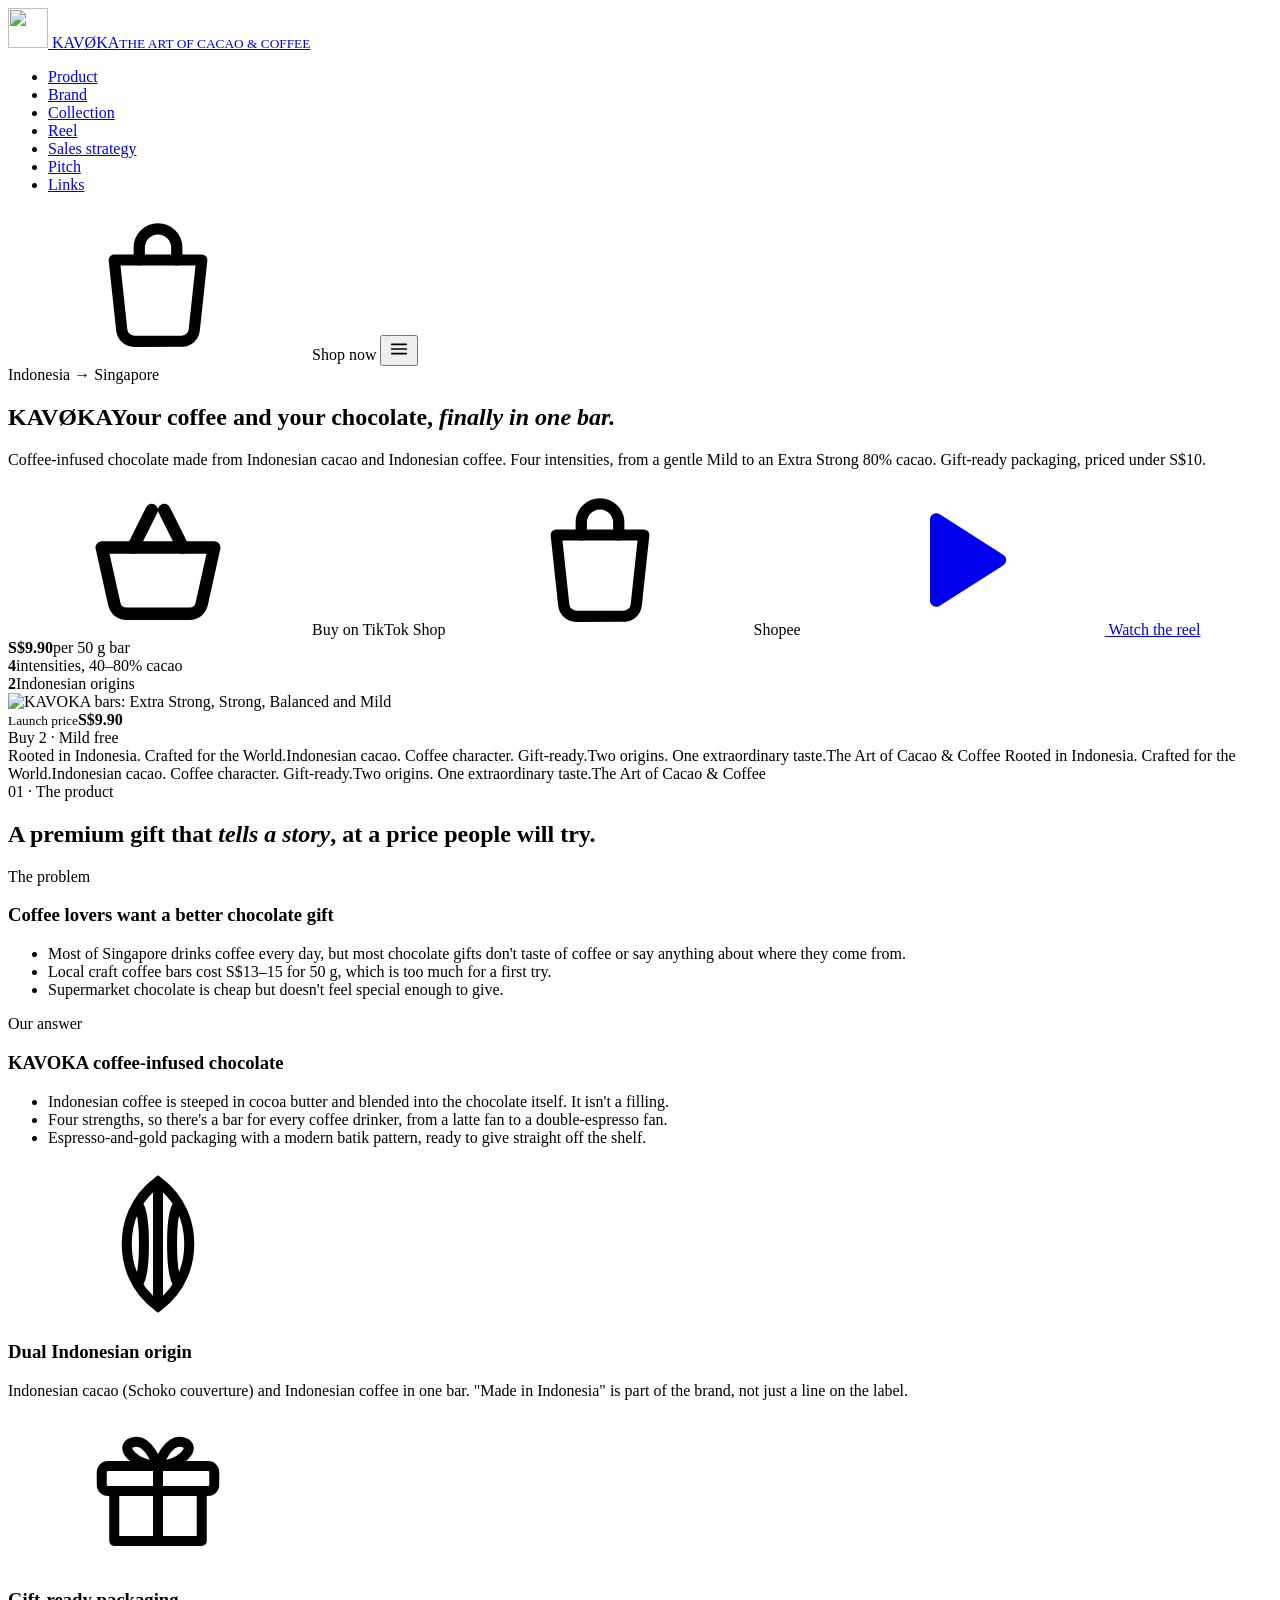
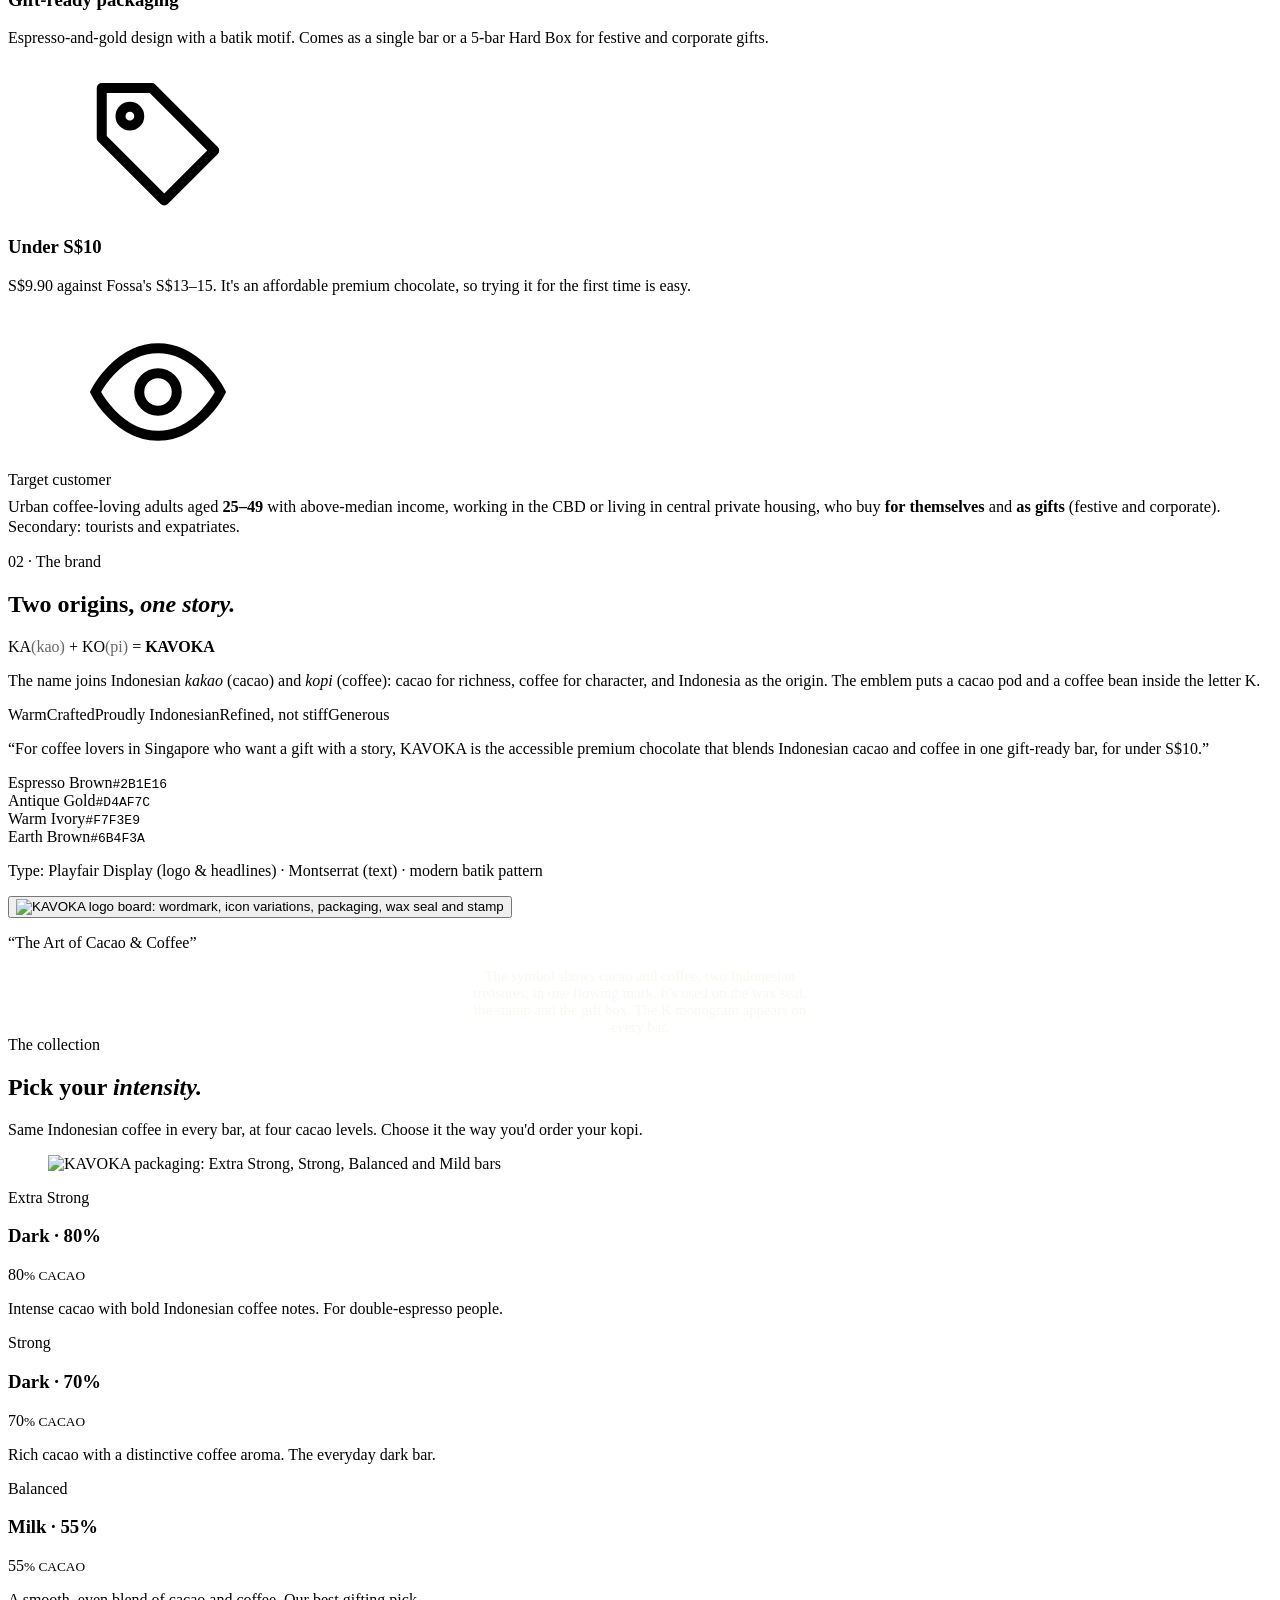
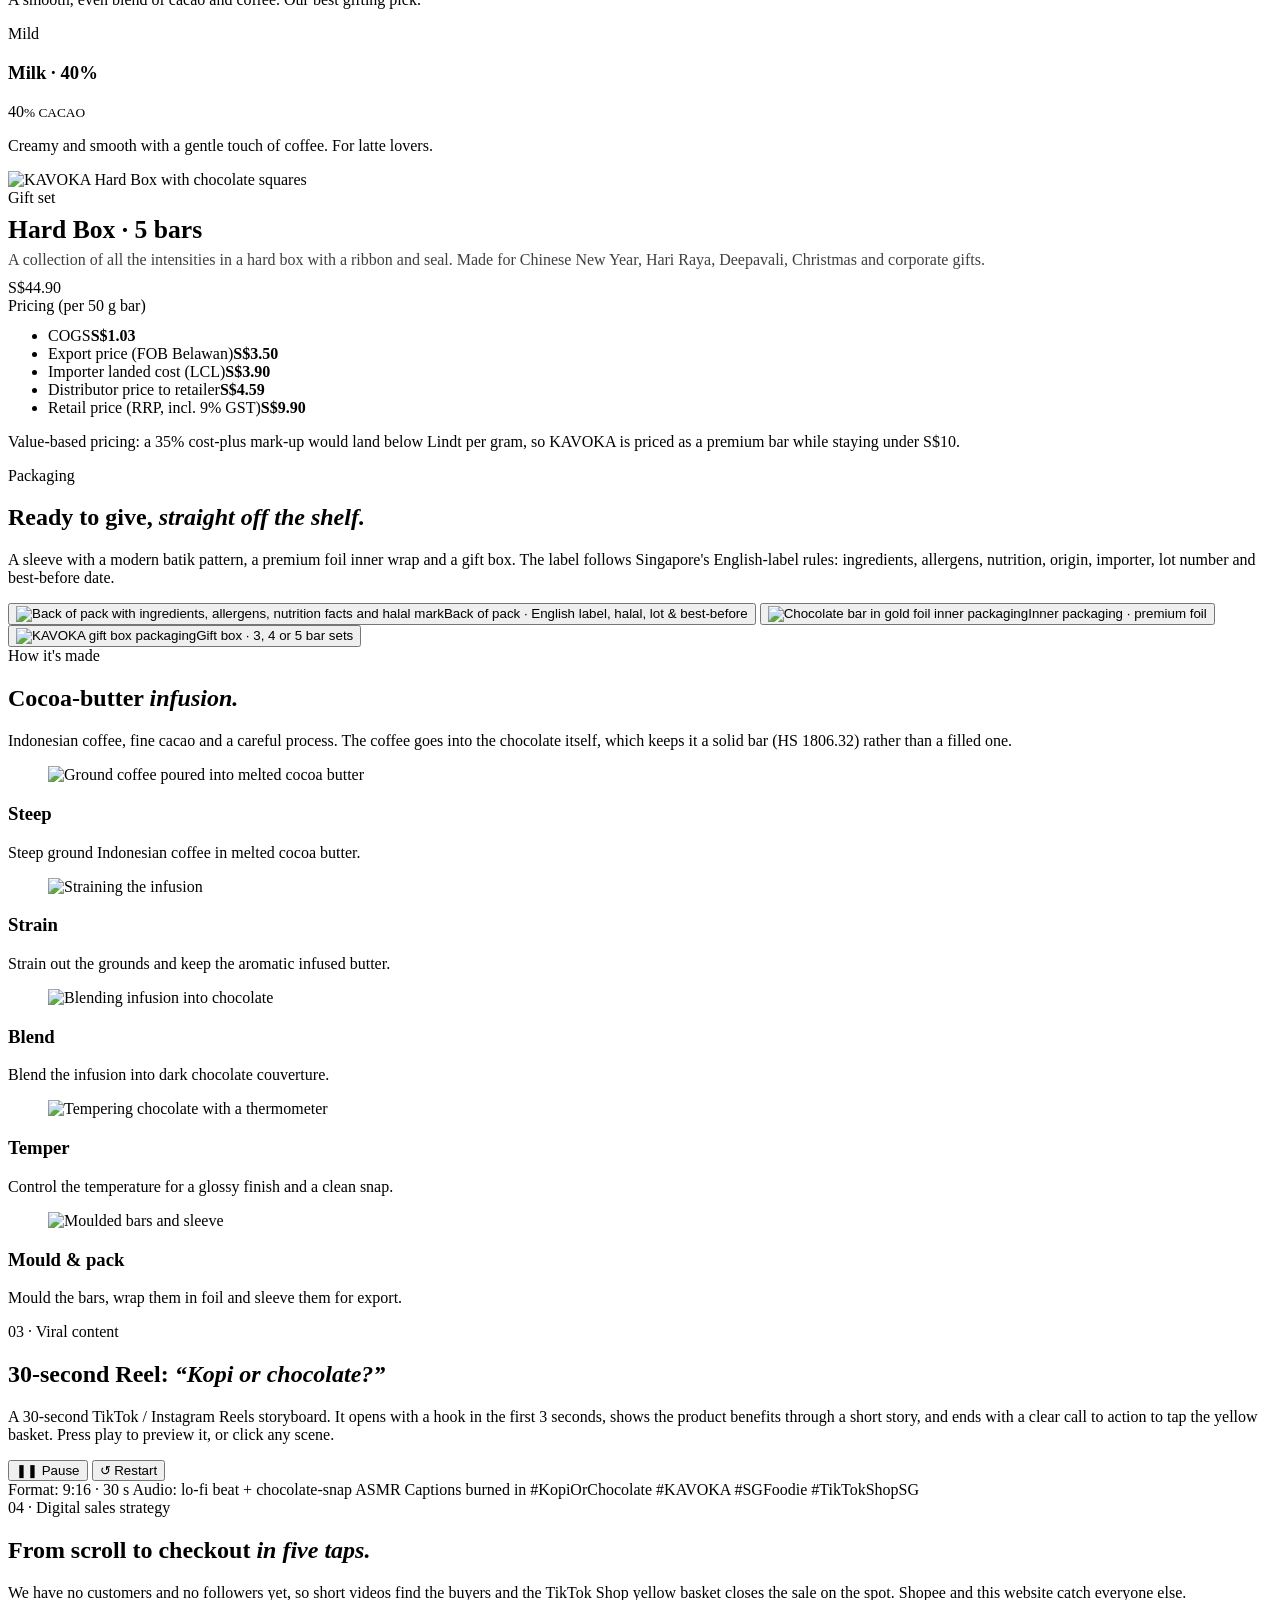
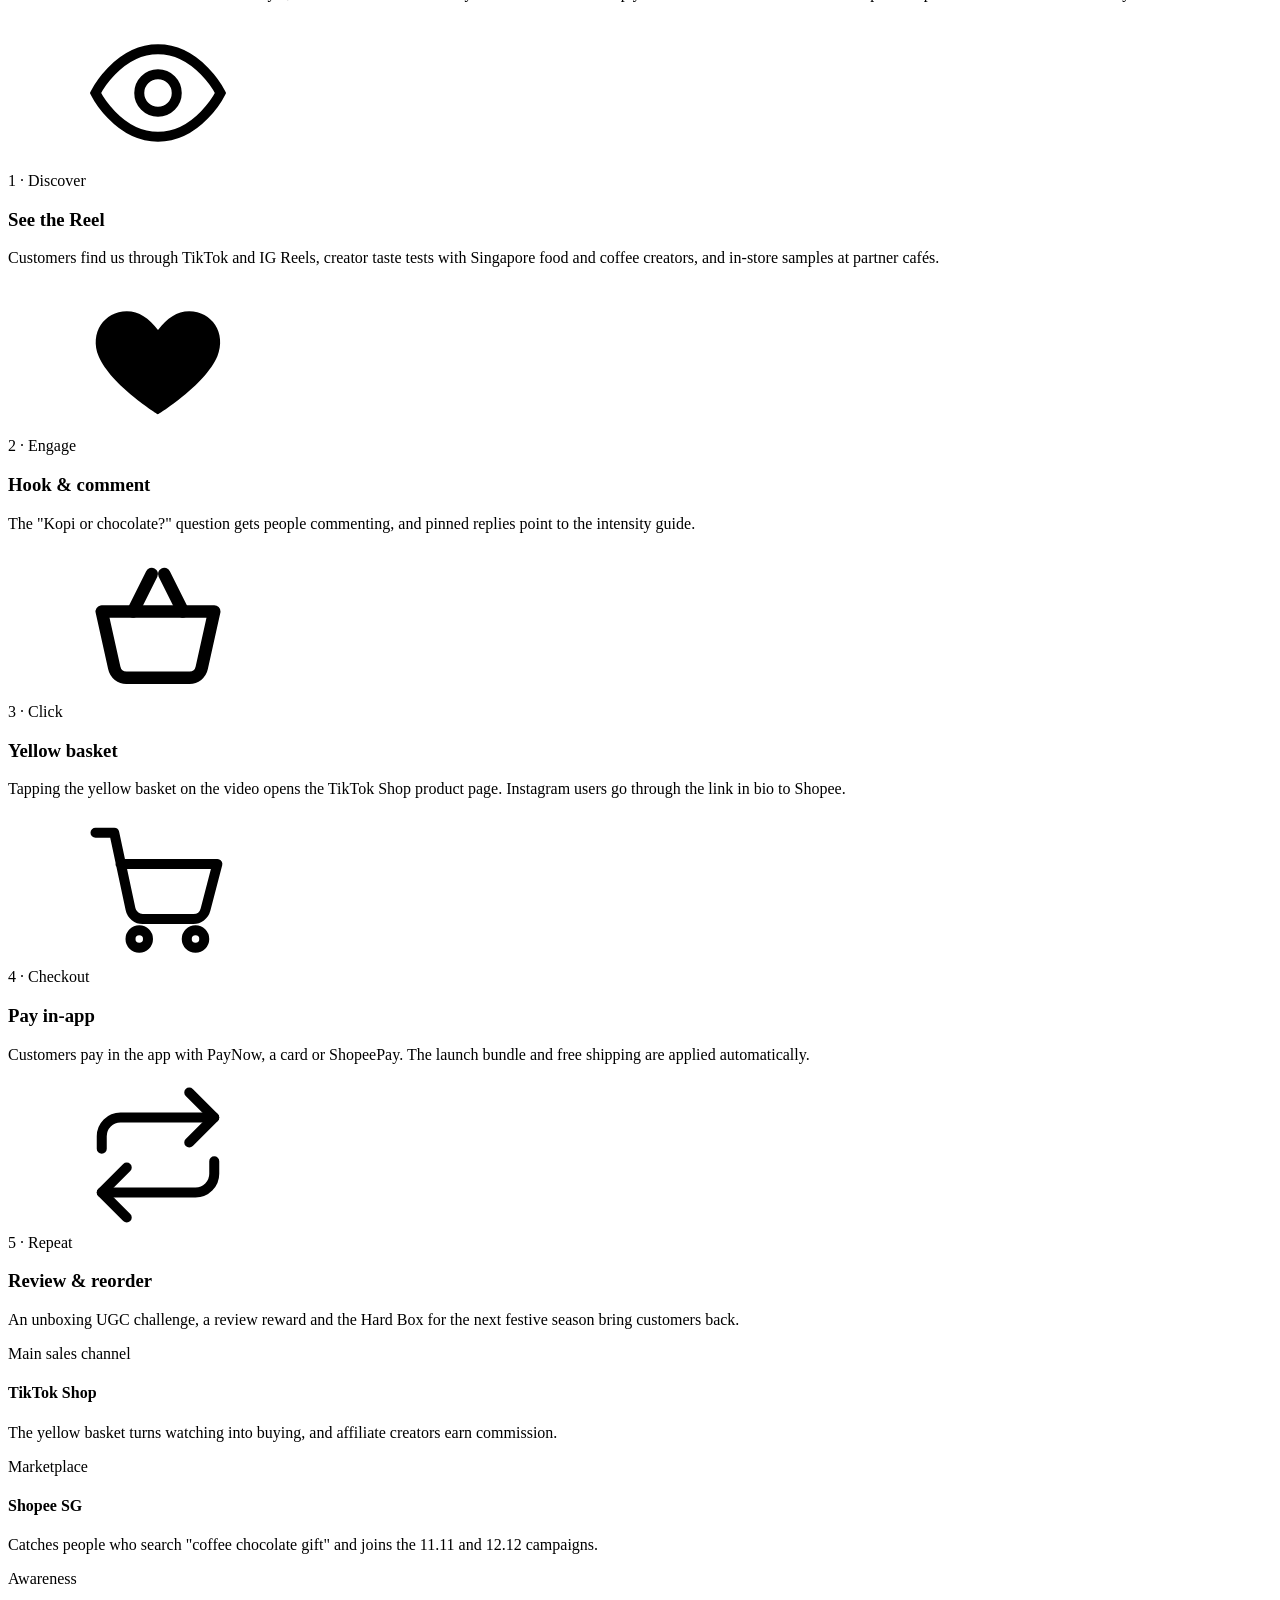
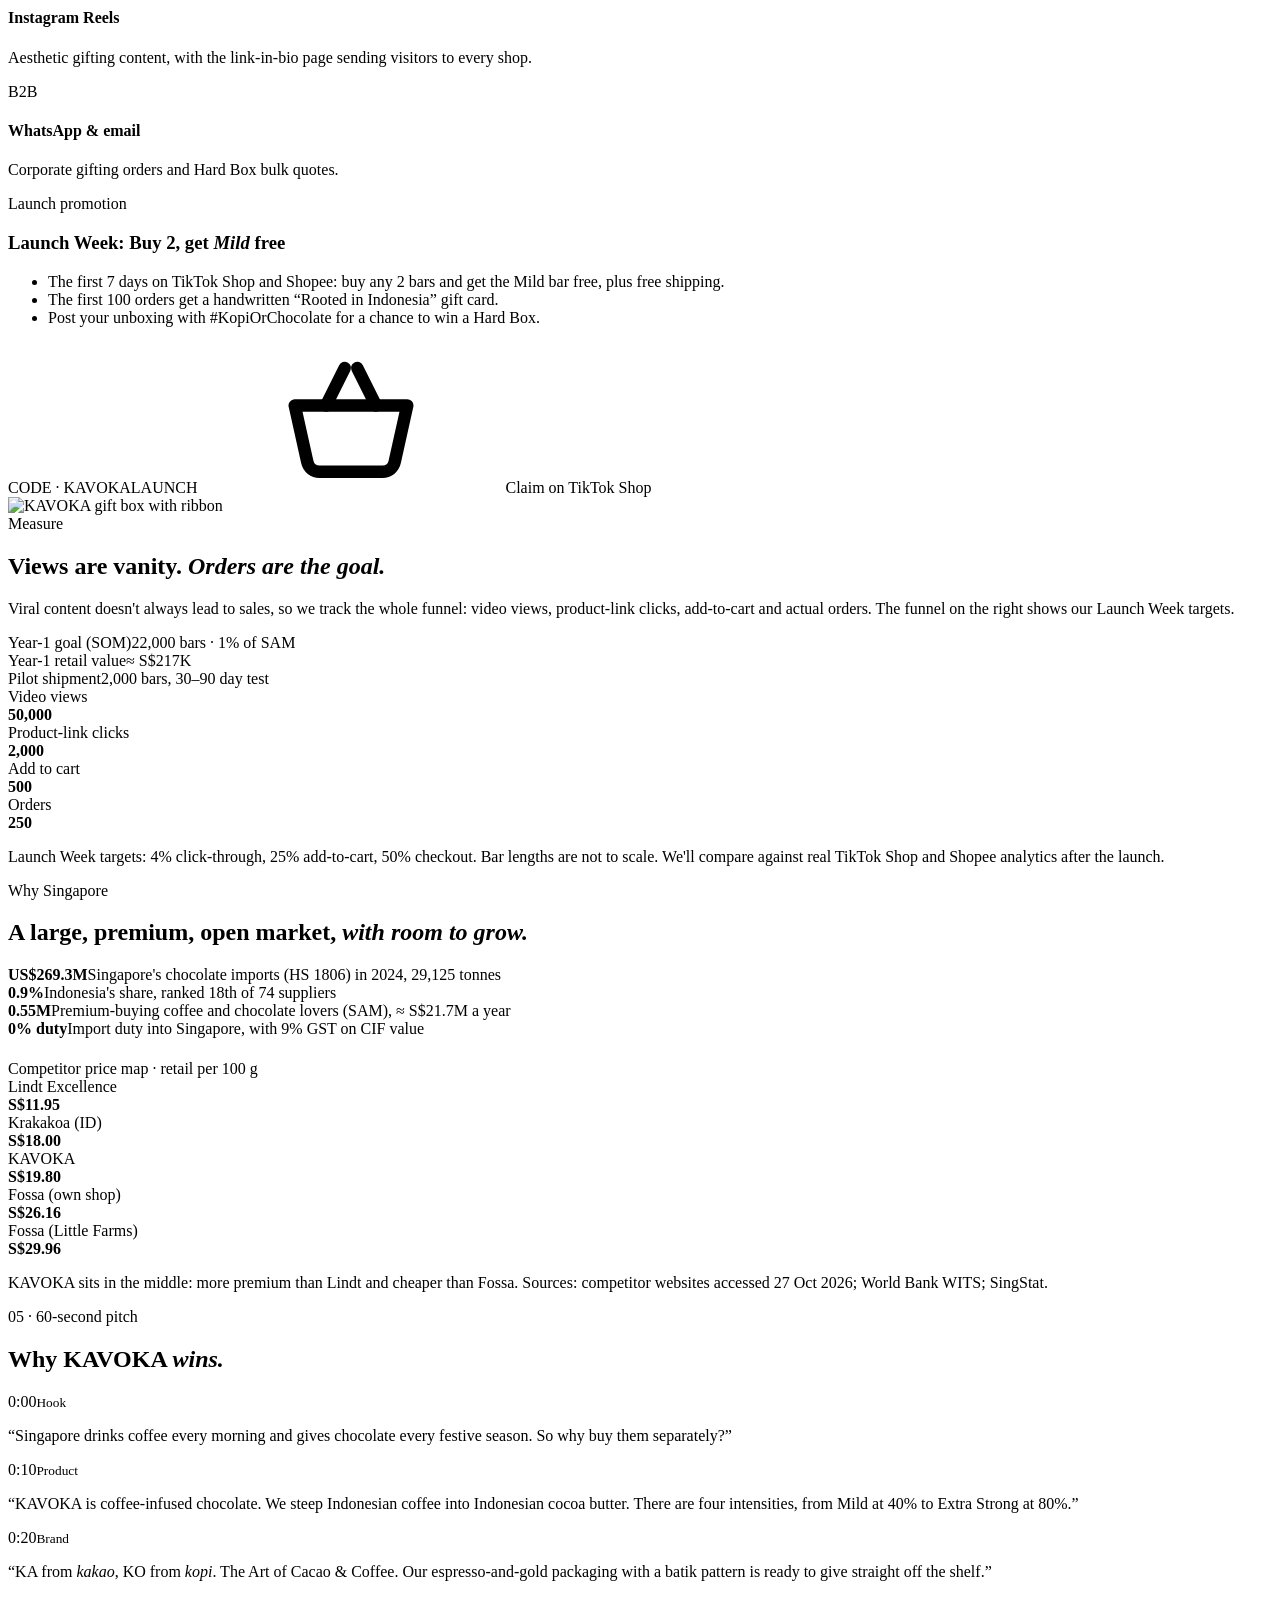
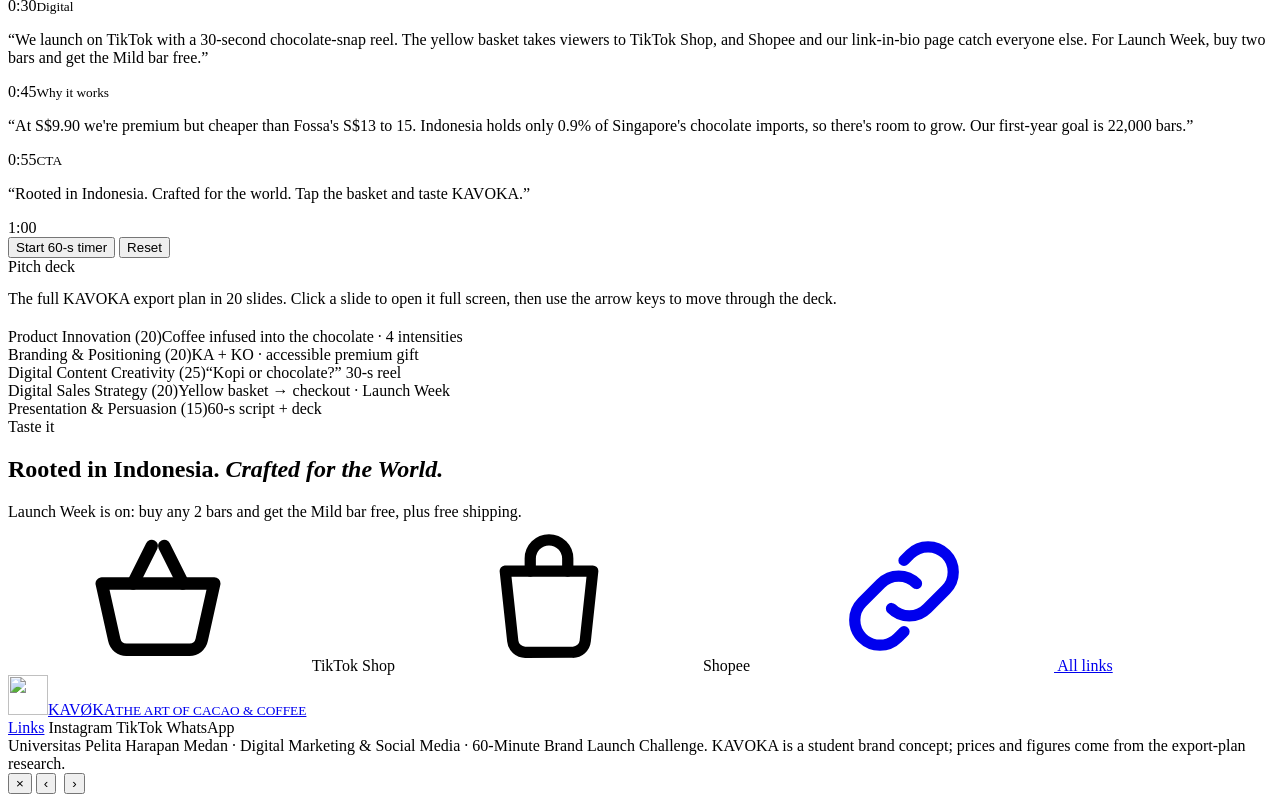
==== public/index.html @ 2d8e77c6 "Add KAVOKA brand website and /links link-in-bio page Static site for the UPH 60-Minute Brand Launch " ====
<!doctype html>
<html lang="en">
<head>
  <meta charset="utf-8" />
  <meta name="viewport" content="width=device-width, initial-scale=1" />
  <title>KAVOKA — The Art of Cacao &amp; Coffee</title>
  <meta name="description" content="KAVOKA is coffee-infused chocolate made from Indonesian cacao and Indonesian coffee. Four intensities, gift-ready, S$9.90 per 50 g bar." />
  <meta name="theme-color" content="#2b1e16" />
  <meta property="og:title" content="KAVOKA — The Art of Cacao & Coffee" />
  <meta property="og:description" content="Indonesian cacao. Coffee character. Gift-ready. Coffee-infused chocolate for Singapore." />
  <meta property="og:image" content="/og.jpg" />
  <meta property="og:type" content="website" />
  <meta name="twitter:card" content="summary_large_image" />
  <link rel="icon" href="/favicon.png" />
  <link rel="apple-touch-icon" href="/apple-touch-icon.png" />
  <link rel="preconnect" href="https://fonts.googleapis.com" />
  <link rel="preconnect" href="https://fonts.gstatic.com" crossorigin />
  <link href="https://fonts.googleapis.com/css2?family=Montserrat:wght@400;500;600;700;800&family=Playfair+Display:ital,wght@0,500;0,600;0,700;1,500;1,600&display=swap" rel="stylesheet" />
  <link rel="stylesheet" href="/assets/style.css" />
  <link rel="preload" as="image" href="/img/bars-lineup.webp" />
</head>
<body>
  <!-- SVG icon sprite -->
  <svg width="0" height="0" style="position:absolute" aria-hidden="true">
    <symbol id="i-bag" viewBox="0 0 24 24" fill="none" stroke="currentColor" stroke-width="1.8" stroke-linecap="round" stroke-linejoin="round"><path d="M5 8h14l-1.2 11.2a2 2 0 0 1-2 1.8H8.2a2 2 0 0 1-2-1.8z"/><path d="M9 8V6a3 3 0 0 1 6 0v2"/></symbol>
    <symbol id="i-basket" viewBox="0 0 24 24" fill="none" stroke="currentColor" stroke-width="2" stroke-linecap="round" stroke-linejoin="round"><path d="M3 10h18l-2 9a2 2 0 0 1-2 1.6H7A2 2 0 0 1 5 19z"/><path d="m8 10 3-6M16 10l-3-6"/></symbol>
    <symbol id="i-play" viewBox="0 0 24 24" fill="currentColor"><path d="M8 5.5v13a1 1 0 0 0 1.5.86l10.2-6.5a1 1 0 0 0 0-1.72L9.5 4.64A1 1 0 0 0 8 5.5z"/></symbol>
    <symbol id="i-pod" viewBox="0 0 24 24" fill="none" stroke="currentColor" stroke-width="1.6" stroke-linecap="round"><path d="M12 2c4 3 5 7 5 10s-1 7-5 10c-4-3-5-7-5-10s1-7 5-10z"/><path d="M12 3v18M9 6c1 2 1 10 0 12M15 6c-1 2-1 10 0 12"/></symbol>
    <symbol id="i-bean" viewBox="0 0 24 24" fill="none" stroke="currentColor" stroke-width="1.6" stroke-linecap="round"><ellipse cx="12" cy="12" rx="6.5" ry="9" transform="rotate(30 12 12)"/><path d="M8 5c4 3 4 11 8 14"/></symbol>
    <symbol id="i-gift" viewBox="0 0 24 24" fill="none" stroke="currentColor" stroke-width="1.6" stroke-linecap="round" stroke-linejoin="round"><rect x="3" y="8" width="18" height="4" rx="1"/><path d="M5 12v8h14v-8M12 8v12M12 8S10.5 3.5 8 4.2 8.5 8 12 8zm0 0s1.5-4.5 4-3.8S15.5 8 12 8z"/></symbol>
    <symbol id="i-tag" viewBox="0 0 24 24" fill="none" stroke="currentColor" stroke-width="1.6" stroke-linecap="round" stroke-linejoin="round"><path d="M3 12V4h8l10 10-8 8z"/><circle cx="7.5" cy="8.5" r="1.5"/></symbol>
    <symbol id="i-leaf" viewBox="0 0 24 24" fill="none" stroke="currentColor" stroke-width="1.6" stroke-linecap="round"><path d="M4 20c0-9 6-15 16-16-1 10-7 16-16 16z"/><path d="M4 20 14 10"/></symbol>
    <symbol id="i-eye" viewBox="0 0 24 24" fill="none" stroke="currentColor" stroke-width="1.6"><path d="M2 12s3.5-7 10-7 10 7 10 7-3.5 7-10 7S2 12 2 12z"/><circle cx="12" cy="12" r="3"/></symbol>
    <symbol id="i-heart" viewBox="0 0 24 24" fill="currentColor"><path d="M12 21s-7.5-4.6-9.5-9.3C1 8 3.4 4.5 7 4.5c2 0 3.5 1.1 5 3 1.5-1.9 3-3 5-3 3.6 0 6 3.5 4.5 7.2C19.5 16.4 12 21 12 21z"/></symbol>
    <symbol id="i-chat" viewBox="0 0 24 24" fill="currentColor"><path d="M4 4h16a2 2 0 0 1 2 2v10a2 2 0 0 1-2 2H9l-5 4v-4a2 2 0 0 1-2-2V6a2 2 0 0 1 2-2z"/></symbol>
    <symbol id="i-share" viewBox="0 0 24 24" fill="currentColor"><path d="M14 4l8 8-8 8v-5c-6 0-9 2-11 6 1-7 4-11 11-12z"/></symbol>
    <symbol id="i-cart" viewBox="0 0 24 24" fill="none" stroke="currentColor" stroke-width="1.6" stroke-linecap="round" stroke-linejoin="round"><circle cx="9" cy="20" r="1.4"/><circle cx="18" cy="20" r="1.4"/><path d="M2 3h3l2.6 12.2a2 2 0 0 0 2 1.6h8a2 2 0 0 0 2-1.5L21.5 8H6"/></symbol>
    <symbol id="i-repeat" viewBox="0 0 24 24" fill="none" stroke="currentColor" stroke-width="1.6" stroke-linecap="round" stroke-linejoin="round"><path d="M17 2l4 4-4 4"/><path d="M3 11V9a3 3 0 0 1 3-3h15M7 22l-4-4 4-4"/><path d="M21 13v2a3 3 0 0 1-3 3H3"/></symbol>
    <symbol id="i-link" viewBox="0 0 24 24" fill="none" stroke="currentColor" stroke-width="1.8" stroke-linecap="round"><path d="M10 14a4 4 0 0 0 5.7 0l3-3A4 4 0 0 0 13 5.3l-1 1"/><path d="M14 10a4 4 0 0 0-5.7 0l-3 3A4 4 0 0 0 11 18.7l1-1"/></symbol>
    <symbol id="i-menu" viewBox="0 0 24 24" fill="none" stroke="currentColor" stroke-width="1.8" stroke-linecap="round"><path d="M4 7h16M4 12h16M4 17h16"/></symbol>
  </svg>

  <header class="nav" id="nav">
    <div class="wrap">
      <a href="#top" class="brand" aria-label="KAVOKA home">
        <img src="/img/emblem.webp" alt="" width="40" height="40" />
        <span><span class="wordmark">KAVØKA</span><small>THE ART OF CACAO &amp; COFFEE</small></span>
      </a>
      <ul class="nav-links" id="navLinks">
        <li><a href="#product">Product</a></li>
        <li><a href="#brand">Brand</a></li>
        <li><a href="#collection">Collection</a></li>
        <li><a href="#reel">Reel</a></li>
        <li><a href="#strategy">Sales strategy</a></li>
        <li><a href="#pitch">Pitch</a></li>
        <li><a href="/links">Links</a></li>
      </ul>
      <a class="btn btn-gold" data-link="tiktokShop" target="_blank" rel="noopener" data-track="nav_shop">
        <svg><use href="#i-bag"/></svg> Shop now
      </a>
      <button class="menu-btn" id="menuBtn" aria-label="Open menu" aria-expanded="false"><svg width="22" height="22"><use href="#i-menu"/></svg></button>
    </div>
  </header>

  <main id="top">
    <!-- HERO -->
    <section class="hero">
      <div class="wrap hero-grid">
        <div>
          <span class="eyebrow">Indonesia → Singapore</span>
          <h1><span class="k">KAVØKA</span>Your coffee and your chocolate, <em>finally in one bar.</em></h1>
          <p class="lead">Coffee-infused chocolate made from Indonesian cacao and Indonesian coffee. Four intensities, from a gentle Mild to an Extra Strong 80% cacao. Gift-ready packaging, priced under S$10.</p>
          <div class="hero-cta">
            <a class="btn btn-gold" data-link="tiktokShop" target="_blank" rel="noopener" data-track="hero_tiktokshop"><svg><use href="#i-basket"/></svg> Buy on TikTok Shop</a>
            <a class="btn btn-ghost" data-link="shopee" target="_blank" rel="noopener" data-track="hero_shopee"><svg><use href="#i-bag"/></svg> Shopee</a>
            <a class="btn btn-ghost" href="#reel" data-track="hero_reel"><svg><use href="#i-play"/></svg> Watch the reel</a>
          </div>
          <div class="hero-meta">
            <div><strong>S$9.90</strong><span>per 50 g bar</span></div>
            <div><strong>4</strong><span>intensities, 40–80% cacao</span></div>
            <div><strong>2</strong><span>Indonesian origins</span></div>
          </div>
        </div>
        <div class="hero-visual">
          <img src="/img/bars-lineup.webp" alt="KAVOKA bars: Extra Strong, Strong, Balanced and Mild" width="1600" height="1298" fetchpriority="high" />
          <div class="price-tag"><small>Launch price</small><strong>S$9.90</strong></div>
          <div class="promo-ribbon">Buy 2 · Mild free</div>
        </div>
      </div>
    </section>

    <div class="marquee" aria-hidden="true">
      <div class="marquee-track">
        <span>Rooted in Indonesia. Crafted for the World.</span><span>Indonesian cacao. Coffee character. Gift-ready.</span><span>Two origins. One extraordinary taste.</span><span>The Art of Cacao &amp; Coffee</span>
        <span>Rooted in Indonesia. Crafted for the World.</span><span>Indonesian cacao. Coffee character. Gift-ready.</span><span>Two origins. One extraordinary taste.</span><span>The Art of Cacao &amp; Coffee</span>
      </div>
    </div>

    <!-- ROUND 1: PRODUCT -->
    <section class="section light" id="product">
      <div class="wrap">
        <div class="section-head reveal">
          <span class="eyebrow">01 · The product</span>
          <h2>A premium gift that <em>tells a story</em>, at a price people will try.</h2>
        </div>
        <div class="ps reveal">
          <div class="problem">
            <span class="eyebrow">The problem</span>
            <h3>Coffee lovers want a better chocolate gift</h3>
            <ul>
              <li>Most of Singapore drinks coffee every day, but most chocolate gifts don't taste of coffee or say anything about where they come from.</li>
              <li>Local craft coffee bars cost S$13–15 for 50 g, which is too much for a first try.</li>
              <li>Supermarket chocolate is cheap but doesn't feel special enough to give.</li>
            </ul>
          </div>
          <div class="solution">
            <span class="eyebrow">Our answer</span>
            <h3>KAVOKA coffee-infused chocolate</h3>
            <ul>
              <li>Indonesian coffee is steeped in cocoa butter and blended into the chocolate itself. It isn't a filling.</li>
              <li>Four strengths, so there's a bar for every coffee drinker, from a latte fan to a double-espresso fan.</li>
              <li>Espresso-and-gold packaging with a modern batik pattern, ready to give straight off the shelf.</li>
            </ul>
          </div>
        </div>

        <div class="grid-3" style="margin-top:22px">
          <div class="card reveal"><div class="icon-badge"><svg><use href="#i-pod"/></svg></div><h3>Dual Indonesian origin</h3><p>Indonesian cacao (Schoko couverture) and Indonesian coffee in one bar. "Made in Indonesia" is part of the brand, not just a line on the label.</p></div>
          <div class="card reveal"><div class="icon-badge"><svg><use href="#i-gift"/></svg></div><h3>Gift-ready packaging</h3><p>Espresso-and-gold design with a batik motif. Comes as a single bar or a 5-bar Hard Box for festive and corporate gifts.</p></div>
          <div class="card reveal"><div class="icon-badge"><svg><use href="#i-tag"/></svg></div><h3>Under S$10</h3><p>S$9.90 against Fossa's S$13–15. It's an affordable premium chocolate, so trying it for the first time is easy.</p></div>
        </div>

        <div class="card reveal target-card" style="margin-top:22px">
          <div class="icon-badge" style="margin:0"><svg><use href="#i-eye"/></svg></div>
          <div>
            <span class="eyebrow">Target customer</span>
            <p style="margin-top:8px;font-size:1.02rem;opacity:1">Urban coffee-loving adults aged <b>25–49</b> with above-median income, working in the CBD or living in central private housing, who buy <b>for themselves</b> and <b>as gifts</b> (festive and corporate). Secondary: tourists and expatriates.</p>
          </div>
        </div>
      </div>
    </section>

    <!-- ROUND 2: BRAND -->
    <section class="section mid" id="brand">
      <div class="wrap grid-2">
        <div class="reveal">
          <span class="eyebrow">02 · The brand</span>
          <h2>Two origins, <em>one story.</em></h2>
          <p class="formula">KA<span style="opacity:.6">(kao)</span> + KO<span style="opacity:.6">(pi)</span> = <b>KAVOKA</b></p>
          <p class="lead">The name joins Indonesian <i>kakao</i> (cacao) and <i>kopi</i> (coffee): cacao for richness, coffee for character, and Indonesia as the origin. The emblem puts a cacao pod and a coffee bean inside the letter K.</p>
          <div class="traits">
            <span>Warm</span><span>Crafted</span><span>Proudly Indonesian</span><span>Refined, not stiff</span><span>Generous</span>
          </div>
          <p class="positioning">“For coffee lovers in Singapore who want a gift with a story, KAVOKA is the accessible premium chocolate that blends Indonesian cacao and coffee in one gift-ready bar, for under S$10.”</p>
          <div class="swatches">
            <div class="swatch"><i style="background:#2B1E16"></i>Espresso Brown<code>#2B1E16</code></div>
            <div class="swatch"><i style="background:#D4AF7C"></i>Antique Gold<code>#D4AF7C</code></div>
            <div class="swatch"><i style="background:#F7F3E9"></i>Warm Ivory<code>#F7F3E9</code></div>
            <div class="swatch"><i style="background:#6B4F3A"></i>Earth Brown<code>#6B4F3A</code></div>
          </div>
          <p class="note">Type: Playfair Display (logo &amp; headlines) · Montserrat (text) · modern batik pattern</p>
        </div>
        <div class="brand-visual reveal">
          <button class="zoom" type="button" data-zoom="/img/logo-board.webp" aria-label="Open the KAVOKA logo board">
            <img class="logo-board" src="/img/logo-board.webp" alt="KAVOKA logo board: wordmark, icon variations, packaging, wax seal and stamp" width="1200" height="1096" loading="lazy" />
          </button>
          <p class="tag">“The Art of Cacao &amp; Coffee”</p>
          <p style="text-align:center;color:rgba(247,243,233,.7);margin:0 auto;max-width:46ch;font-size:.92rem">The symbol shows cacao and coffee, two Indonesian treasures, in one flowing mark. It's used on the wax seal, the stamp and the gift box. The K monogram appears on every bar.</p>
        </div>
      </div>
    </section>

    <!-- COLLECTION -->
    <section class="section light" id="collection">
      <div class="wrap">
        <div class="section-head reveal">
          <span class="eyebrow">The collection</span>
          <h2>Pick your <em>intensity.</em></h2>
          <p class="lead">Same Indonesian coffee in every bar, at four cacao levels. Choose it the way you'd order your kopi.</p>
        </div>
        <figure class="pack-hero reveal"><img src="/img/pack-lineup.webp" alt="KAVOKA packaging: Extra Strong, Strong, Balanced and Mild bars" width="1536" height="492" loading="lazy" /></figure>
        <div class="bars">
          <article class="bar xs reveal"><span class="lvl">Extra Strong</span><h3>Dark · 80%</h3><div class="pct">80<small>% CACAO</small></div><p>Intense cacao with bold Indonesian coffee notes. For double-espresso people.</p><div class="meter"><i style="width:100%"></i></div></article>
          <article class="bar st reveal"><span class="lvl">Strong</span><h3>Dark · 70%</h3><div class="pct">70<small>% CACAO</small></div><p>Rich cacao with a distinctive coffee aroma. The everyday dark bar.</p><div class="meter"><i style="width:78%"></i></div></article>
          <article class="bar ba reveal"><span class="lvl">Balanced</span><h3>Milk · 55%</h3><div class="pct">55<small>% CACAO</small></div><p>A smooth, even blend of cacao and coffee. Our best gifting pick.</p><div class="meter"><i style="width:56%"></i></div></article>
          <article class="bar mi reveal"><span class="lvl">Mild</span><h3>Milk · 40%</h3><div class="pct">40<small>% CACAO</small></div><p>Creamy and smooth with a gentle touch of coffee. For latte lovers.</p><div class="meter"><i style="width:36%"></i></div></article>
        </div>

        <div class="offer-row">
          <div class="offer reveal">
            <img src="/img/box-open.webp" alt="KAVOKA Hard Box with chocolate squares" loading="lazy" width="1100" height="912" />
            <div>
              <span class="eyebrow">Gift set</span>
              <h3 style="font-size:1.6rem;margin:8px 0 6px">Hard Box · 5 bars</h3>
              <p style="margin:0 0 10px;opacity:.75">A collection of all the intensities in a hard box with a ribbon and seal. Made for Chinese New Year, Hari Raya, Deepavali, Christmas and corporate gifts.</p>
              <div class="price">S$44.90</div>
            </div>
          </div>
          <div class="card reveal">
            <span class="eyebrow">Pricing (per 50 g bar)</span>
            <ul class="pricing-ladder" style="margin-top:12px">
              <li><span>COGS</span><b>S$1.03</b></li>
              <li><span>Export price (FOB Belawan)</span><b>S$3.50</b></li>
              <li><span>Importer landed cost (LCL)</span><b>S$3.90</b></li>
              <li><span>Distributor price to retailer</span><b>S$4.59</b></li>
              <li class="hl"><span>Retail price (RRP, incl. 9% GST)</span><b>S$9.90</b></li>
            </ul>
            <p class="note">Value-based pricing: a 35% cost-plus mark-up would land below Lindt per gram, so KAVOKA is priced as a premium bar while staying under S$10.</p>
          </div>
        </div>
      </div>
    </section>

    <!-- PACKAGING -->
    <section class="section mid" id="packaging">
      <div class="wrap">
        <div class="section-head reveal">
          <span class="eyebrow">Packaging</span>
          <h2>Ready to give, <em>straight off the shelf.</em></h2>
          <p class="lead">A sleeve with a modern batik pattern, a premium foil inner wrap and a gift box. The label follows Singapore's English-label rules: ingredients, allergens, nutrition, origin, importer, lot number and best-before date.</p>
        </div>
        <div class="pack-grid">
          <button class="pack-card big reveal" type="button" data-zoom="/img/pack-back.webp"><img src="/img/pack-back.webp" alt="Back of pack with ingredients, allergens, nutrition facts and halal mark" width="762" height="520" loading="lazy" /><span>Back of pack · English label, halal, lot &amp; best-before</span></button>
          <button class="pack-card reveal" type="button" data-zoom="/img/pack-foil.webp"><img src="/img/pack-foil.webp" alt="Chocolate bar in gold foil inner packaging" width="488" height="264" loading="lazy" /><span>Inner packaging · premium foil</span></button>
          <button class="pack-card reveal" type="button" data-zoom="/img/pack-box.webp"><img src="/img/pack-box.webp" alt="KAVOKA gift box packaging" width="488" height="262" loading="lazy" /><span>Gift box · 3, 4 or 5 bar sets</span></button>
        </div>
      </div>
    </section>

    <!-- HOW IT'S MADE -->
    <section class="section" id="made">
      <div class="wrap">
        <div class="section-head reveal">
          <span class="eyebrow">How it's made</span>
          <h2>Cocoa-butter <em>infusion.</em></h2>
          <p class="lead">Indonesian coffee, fine cacao and a careful process. The coffee goes into the chocolate itself, which keeps it a solid bar (HS 1806.32) rather than a filled one.</p>
        </div>
        <div class="steps">
          <div class="step reveal"><figure><img src="/img/step-1.webp" alt="Ground coffee poured into melted cocoa butter" loading="lazy" width="700" height="658" /></figure><h3>Steep</h3><p>Steep ground Indonesian coffee in melted cocoa butter.</p></div>
          <div class="step reveal"><figure><img src="/img/step-2.webp" alt="Straining the infusion" loading="lazy" width="700" height="658" /></figure><h3>Strain</h3><p>Strain out the grounds and keep the aromatic infused butter.</p></div>
          <div class="step reveal"><figure><img src="/img/step-3.webp" alt="Blending infusion into chocolate" loading="lazy" width="700" height="700" /></figure><h3>Blend</h3><p>Blend the infusion into dark chocolate couverture.</p></div>
          <div class="step reveal"><figure><img src="/img/step-4.webp" alt="Tempering chocolate with a thermometer" loading="lazy" width="700" height="700" /></figure><h3>Temper</h3><p>Control the temperature for a glossy finish and a clean snap.</p></div>
          <div class="step reveal"><figure><img src="/img/step-5.webp" alt="Moulded bars and sleeve" loading="lazy" width="700" height="614" /></figure><h3>Mould &amp; pack</h3><p>Mould the bars, wrap them in foil and sleeve them for export.</p></div>
        </div>
      </div>
    </section>

    <!-- ROUND 3: REEL -->
    <section class="section mid" id="reel">
      <div class="wrap">
        <div class="section-head reveal">
          <span class="eyebrow">03 · Viral content</span>
          <h2>30-second Reel: <em>“Kopi or chocolate?”</em></h2>
          <p class="lead">A 30-second TikTok / Instagram Reels storyboard. It opens with a hook in the first 3 seconds, shows the product benefits through a short story, and ends with a clear call to action to tap the yellow basket. Press play to preview it, or click any scene.</p>
        </div>
        <div class="reel-grid">
          <div>
            <div class="phone" aria-label="Reel preview">
              <div class="screen" id="reelScreen"></div>
              <div class="reel-ui">
                <div class="reel-progress" id="reelProgress"></div>
              </div>
            </div>
            <div class="reel-controls">
              <button id="reelToggle" type="button">❚❚ Pause</button>
              <button id="reelRestart" type="button">↺ Restart</button>
            </div>
          </div>
          <div>
            <div class="storyboard" id="storyboard"></div>
            <div class="reel-notes">
              <span>Format: 9:16 · 30 s</span>
              <span>Audio: lo-fi beat + chocolate-snap ASMR</span>
              <span>Captions burned in</span>
              <span>#KopiOrChocolate #KAVOKA #SGFoodie #TikTokShopSG</span>
            </div>
          </div>
        </div>
      </div>
    </section>

    <!-- ROUND 4: SALES STRATEGY -->
    <section class="section light" id="strategy">
      <div class="wrap">
        <div class="section-head reveal">
          <span class="eyebrow">04 · Digital sales strategy</span>
          <h2>From scroll to checkout <em>in five taps.</em></h2>
          <p class="lead">We have no customers and no followers yet, so short videos find the buyers and the TikTok Shop yellow basket closes the sale on the spot. Shopee and this website catch everyone else.</p>
        </div>

        <div class="journey">
          <div class="jstep reveal"><div class="dot"><svg><use href="#i-eye"/></svg></div><div><span class="k">1 · Discover</span><h3>See the Reel</h3><p>Customers find us through TikTok and IG Reels, creator taste tests with Singapore food and coffee creators, and in-store samples at partner cafés.</p></div></div>
          <div class="jstep reveal"><div class="dot"><svg><use href="#i-heart"/></svg></div><div><span class="k">2 · Engage</span><h3>Hook &amp; comment</h3><p>The "Kopi or chocolate?" question gets people commenting, and pinned replies point to the intensity guide.</p></div></div>
          <div class="jstep reveal"><div class="dot"><svg><use href="#i-basket"/></svg></div><div><span class="k">3 · Click</span><h3>Yellow basket</h3><p>Tapping the yellow basket on the video opens the TikTok Shop product page. Instagram users go through the link in bio to Shopee.</p></div></div>
          <div class="jstep reveal"><div class="dot"><svg><use href="#i-cart"/></svg></div><div><span class="k">4 · Checkout</span><h3>Pay in-app</h3><p>Customers pay in the app with PayNow, a card or ShopeePay. The launch bundle and free shipping are applied automatically.</p></div></div>
          <div class="jstep reveal"><div class="dot"><svg><use href="#i-repeat"/></svg></div><div><span class="k">5 · Repeat</span><h3>Review &amp; reorder</h3><p>An unboxing UGC challenge, a review reward and the Hard Box for the next festive season bring customers back.</p></div></div>
        </div>

        <div class="channels">
          <div class="channel reveal"><span class="role">Main sales channel</span><h4>TikTok Shop</h4><p>The yellow basket turns watching into buying, and affiliate creators earn commission.</p></div>
          <div class="channel reveal"><span class="role">Marketplace</span><h4>Shopee SG</h4><p>Catches people who search "coffee chocolate gift" and joins the 11.11 and 12.12 campaigns.</p></div>
          <div class="channel reveal"><span class="role">Awareness</span><h4>Instagram Reels</h4><p>Aesthetic gifting content, with the link-in-bio page sending visitors to every shop.</p></div>
          <div class="channel reveal"><span class="role">B2B</span><h4>WhatsApp &amp; email</h4><p>Corporate gifting orders and Hard Box bulk quotes.</p></div>
        </div>

        <div class="launch reveal">
          <div>
            <span class="eyebrow">Launch promotion</span>
            <h3>Launch Week: Buy 2, get <em style="color:var(--gold)">Mild</em> free</h3>
            <ul>
              <li>The first 7 days on TikTok Shop and Shopee: buy any 2 bars and get the Mild bar free, plus free shipping.</li>
              <li>The first 100 orders get a handwritten “Rooted in Indonesia” gift card.</li>
              <li>Post your unboxing with #KopiOrChocolate for a chance to win a Hard Box.</li>
            </ul>
            <div class="hero-cta">
              <span class="code-chip">CODE · KAVOKALAUNCH</span>
              <a class="btn btn-gold" data-link="tiktokShop" target="_blank" rel="noopener" data-track="launch_shop"><svg><use href="#i-basket"/></svg> Claim on TikTok Shop</a>
            </div>
          </div>
          <img src="/img/gift-set.webp" alt="KAVOKA gift box with ribbon" loading="lazy" width="1100" height="513" />
        </div>
      </div>
    </section>

    <!-- MEASURE -->
    <section class="section" id="measure">
      <div class="wrap grid-2">
        <div class="reveal">
          <span class="eyebrow">Measure</span>
          <h2>Views are vanity. <em>Orders are the goal.</em></h2>
          <p class="lead">Viral content doesn't always lead to sales, so we track the whole funnel: video views, product-link clicks, add-to-cart and actual orders. The funnel on the right shows our Launch Week targets.</p>
          <div class="scorecard">
            <div><span>Year-1 goal (SOM)</span><span>22,000 bars · 1% of SAM</span></div>
            <div><span>Year-1 retail value</span><span>≈ S$217K</span></div>
            <div><span>Pilot shipment</span><span>2,000 bars, 30–90 day test</span></div>
          </div>
        </div>
        <div class="reveal">
          <div class="funnel" id="funnel">
            <div class="funnel-row"><span>Video views</span><div class="bar-bg"><div class="bar-fill" data-w="100"></div></div><b>50,000</b></div>
            <div class="funnel-row"><span>Product-link clicks</span><div class="bar-bg"><div class="bar-fill" data-w="40"></div></div><b>2,000</b></div>
            <div class="funnel-row"><span>Add to cart</span><div class="bar-bg"><div class="bar-fill" data-w="18"></div></div><b>500</b></div>
            <div class="funnel-row"><span>Orders</span><div class="bar-bg"><div class="bar-fill" data-w="10"></div></div><b>250</b></div>
          </div>
          <p class="note">Launch Week targets: 4% click-through, 25% add-to-cart, 50% checkout. Bar lengths are not to scale. We'll compare against real TikTok Shop and Shopee analytics after the launch.</p>
        </div>
      </div>
    </section>

    <!-- MARKET -->
    <section class="section light" id="market">
      <div class="wrap">
        <div class="section-head reveal">
          <span class="eyebrow">Why Singapore</span>
          <h2>A large, premium, open market, <em>with room to grow.</em></h2>
        </div>
        <div class="stats">
          <div class="stat reveal"><strong>US$269.3M</strong><span>Singapore's chocolate imports (HS 1806) in 2024, 29,125 tonnes</span></div>
          <div class="stat reveal"><strong>0.9%</strong><span>Indonesia's share, ranked 18th of 74 suppliers</span></div>
          <div class="stat reveal"><strong>0.55M</strong><span>Premium-buying coffee and chocolate lovers (SAM), ≈ S$21.7M a year</span></div>
          <div class="stat reveal"><strong>0% duty</strong><span>Import duty into Singapore, with 9% GST on CIF value</span></div>
        </div>
        <div class="card reveal" style="margin-top:22px">
          <span class="eyebrow">Competitor price map · retail per 100 g</span>
          <div class="pricemap" id="pricemap">
            <div class="pm-row"><span>Lindt Excellence</span><div class="track"><div class="fill" data-w="39.9"></div></div><b>S$11.95</b></div>
            <div class="pm-row"><span>Krakakoa (ID)</span><div class="track"><div class="fill" data-w="60.1"></div></div><b>S$18.00</b></div>
            <div class="pm-row us"><span>KAVOKA</span><div class="track"><div class="fill" data-w="66.1"></div></div><b>S$19.80</b></div>
            <div class="pm-row"><span>Fossa (own shop)</span><div class="track"><div class="fill" data-w="87.3"></div></div><b>S$26.16</b></div>
            <div class="pm-row"><span>Fossa (Little Farms)</span><div class="track"><div class="fill" data-w="100"></div></div><b>S$29.96</b></div>
          </div>
          <p class="note">KAVOKA sits in the middle: more premium than Lindt and cheaper than Fossa. Sources: competitor websites accessed 27 Oct 2026; World Bank WITS; SingStat.</p>
        </div>
      </div>
    </section>

    <!-- ROUND 5: PITCH -->
    <section class="section mid" id="pitch">
      <div class="wrap grid-2" style="align-items:start">
        <div class="reveal">
          <span class="eyebrow">05 · 60-second pitch</span>
          <h2>Why KAVOKA <em>wins.</em></h2>
          <div class="pitch-script">
            <div class="beat"><div class="t">0:00<small>Hook</small></div><p>“Singapore drinks coffee every morning and gives chocolate every festive season. So why buy them separately?”</p></div>
            <div class="beat"><div class="t">0:10<small>Product</small></div><p>“KAVOKA is coffee-infused chocolate. We steep Indonesian coffee into Indonesian cocoa butter. There are four intensities, from Mild at 40% to Extra Strong at 80%.”</p></div>
            <div class="beat"><div class="t">0:20<small>Brand</small></div><p>“KA from <i>kakao</i>, KO from <i>kopi</i>. The Art of Cacao &amp; Coffee. Our espresso-and-gold packaging with a batik pattern is ready to give straight off the shelf.”</p></div>
            <div class="beat"><div class="t">0:30<small>Digital</small></div><p>“We launch on TikTok with a 30-second chocolate-snap reel. The yellow basket takes viewers to TikTok Shop, and Shopee and our link-in-bio page catch everyone else. For Launch Week, buy two bars and get the Mild bar free.”</p></div>
            <div class="beat"><div class="t">0:45<small>Why it works</small></div><p>“At S$9.90 we're premium but cheaper than Fossa's S$13 to 15. Indonesia holds only 0.9% of Singapore's chocolate imports, so there's room to grow. Our first-year goal is 22,000 bars.”</p></div>
            <div class="beat"><div class="t">0:55<small>CTA</small></div><p>“Rooted in Indonesia. Crafted for the world. Tap the basket and taste KAVOKA.”</p></div>
          </div>
          <div class="timer">
            <div class="clock" id="clock">1:00</div>
            <button class="btn btn-gold" id="timerBtn" type="button">Start 60-s timer</button>
            <button class="btn btn-ghost" id="timerReset" type="button">Reset</button>
          </div>
        </div>
        <div class="reveal">
          <span class="eyebrow">Pitch deck</span>
          <p class="lead" style="margin:14px 0 20px">The full KAVOKA export plan in 20 slides. Click a slide to open it full screen, then use the arrow keys to move through the deck.</p>
          <div class="deck-strip" id="deckStrip"></div>
          <div class="scorecard">
            <div><span>Product Innovation (20)</span><span>Coffee infused into the chocolate · 4 intensities</span></div>
            <div><span>Branding &amp; Positioning (20)</span><span>KA + KO · accessible premium gift</span></div>
            <div><span>Digital Content Creativity (25)</span><span>“Kopi or chocolate?” 30-s reel</span></div>
            <div><span>Digital Sales Strategy (20)</span><span>Yellow basket → checkout · Launch Week</span></div>
            <div><span>Presentation &amp; Persuasion (15)</span><span>60-s script + deck</span></div>
          </div>
        </div>
      </div>
    </section>

    <!-- FINAL CTA -->
    <section class="section cta-final">
      <div class="wrap reveal">
        <span class="eyebrow">Taste it</span>
        <h2>Rooted in Indonesia. <em>Crafted for the World.</em></h2>
        <p class="lead" style="margin:16px auto 0">Launch Week is on: buy any 2 bars and get the Mild bar free, plus free shipping.</p>
        <div class="hero-cta">
          <a class="btn btn-gold" data-link="tiktokShop" target="_blank" rel="noopener" data-track="final_tiktokshop"><svg><use href="#i-basket"/></svg> TikTok Shop</a>
          <a class="btn btn-ghost" data-link="shopee" target="_blank" rel="noopener" data-track="final_shopee"><svg><use href="#i-bag"/></svg> Shopee</a>
          <a class="btn btn-ghost" href="/links" data-track="final_links"><svg><use href="#i-link"/></svg> All links</a>
        </div>
      </div>
    </section>
  </main>

  <footer>
    <div class="wrap">
      <a href="#top" class="brand"><img src="/img/emblem.webp" alt="" width="40" height="40" loading="lazy" /><span><span class="wordmark">KAVØKA</span><small>THE ART OF CACAO &amp; COFFEE</small></span></a>
      <div class="foot-links">
        <a href="/links">Links</a>
        <a data-link="instagram" target="_blank" rel="noopener">Instagram</a>
        <a data-link="tiktok" target="_blank" rel="noopener">TikTok</a>
        <a data-link="whatsapp" target="_blank" rel="noopener">WhatsApp</a>
      </div>
      <p style="margin:0;width:100%">Universitas Pelita Harapan Medan · Digital Marketing &amp; Social Media · 60-Minute Brand Launch Challenge. KAVOKA is a student brand concept; prices and figures come from the export-plan research.</p>
    </div>
  </footer>

  <div class="lightbox" id="lightbox" role="dialog" aria-modal="true" aria-label="Pitch deck">
    <button class="lb-btn lb-close" id="lbClose" aria-label="Close">×</button>
    <button class="lb-btn lb-prev" id="lbPrev" aria-label="Previous slide">‹</button>
    <img id="lbImg" alt="" />
    <button class="lb-btn lb-next" id="lbNext" aria-label="Next slide">›</button>
    <div class="lb-count" id="lbCount"></div>
  </div>

  <script src="/assets/links.js"></script>
  <script src="/assets/main.js"></script>
  <script defer src="/_vercel/insights/script.js"></script>
</body>
</html>
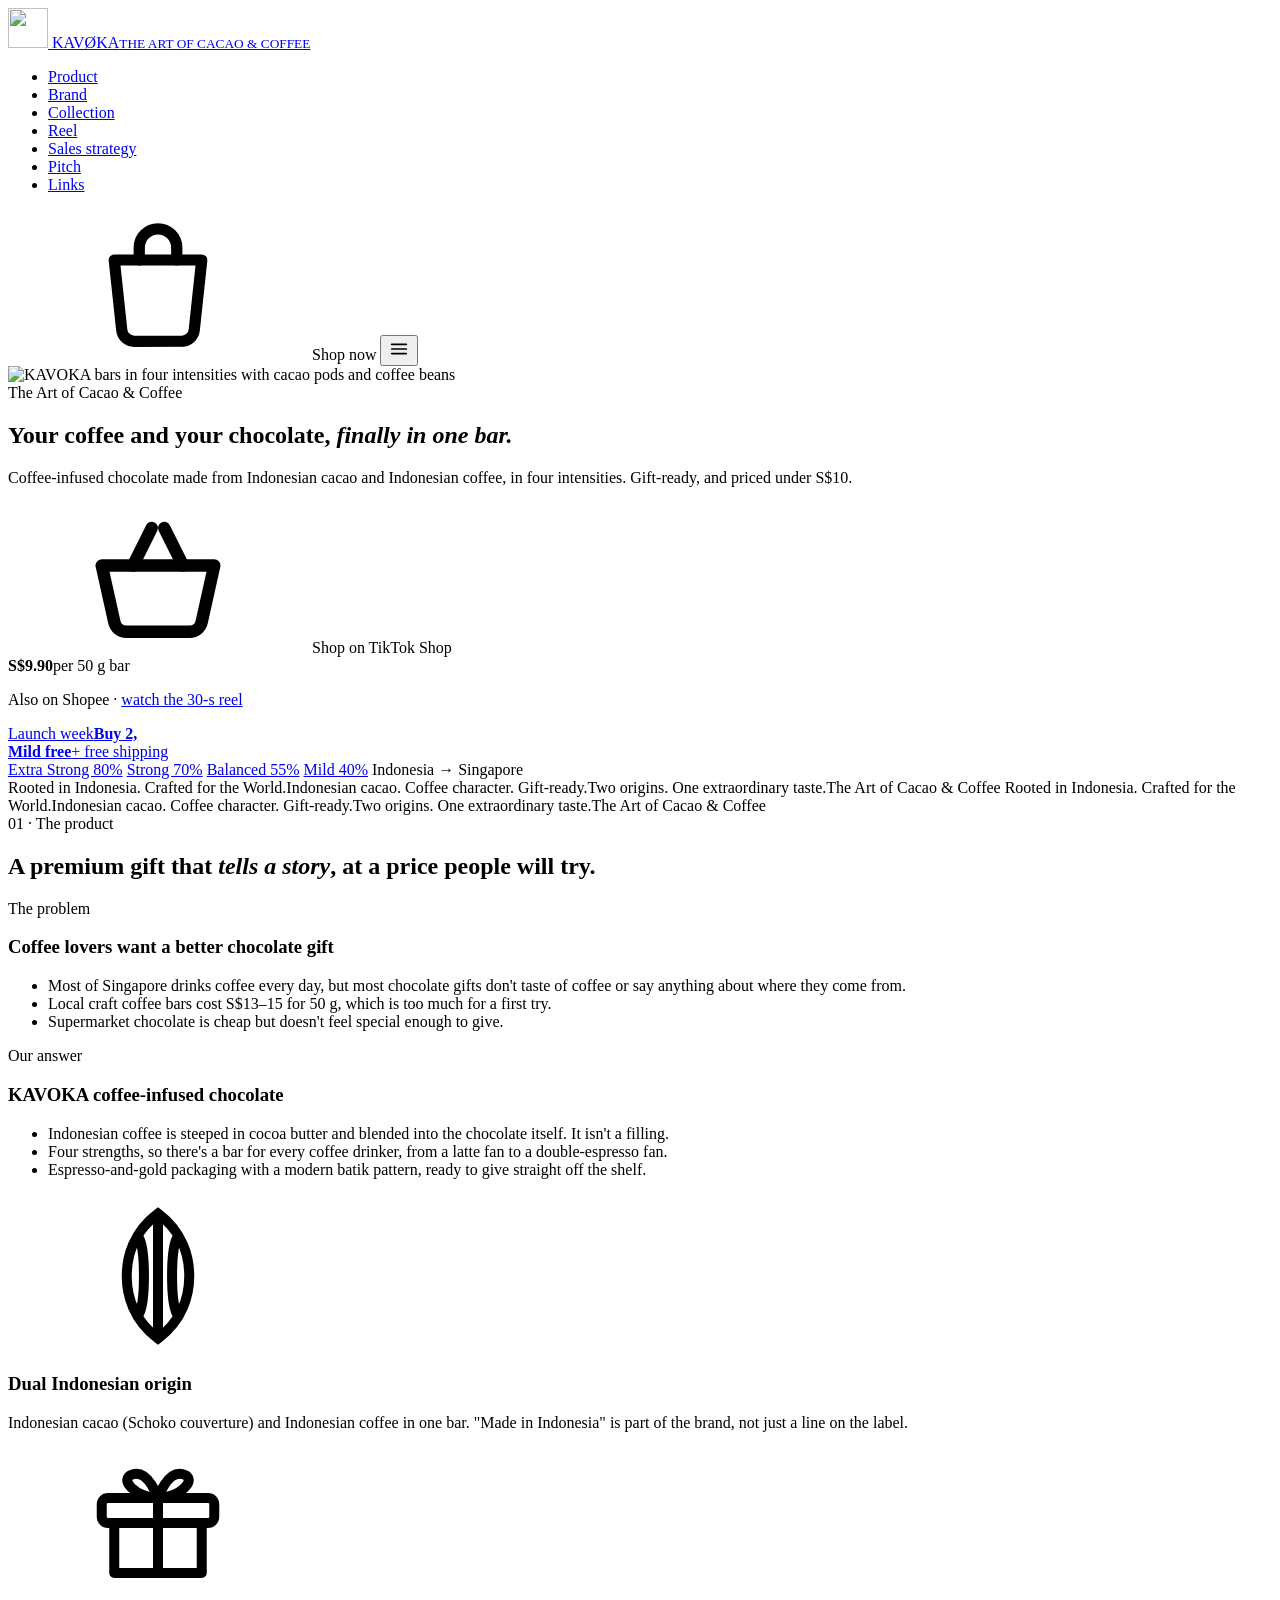
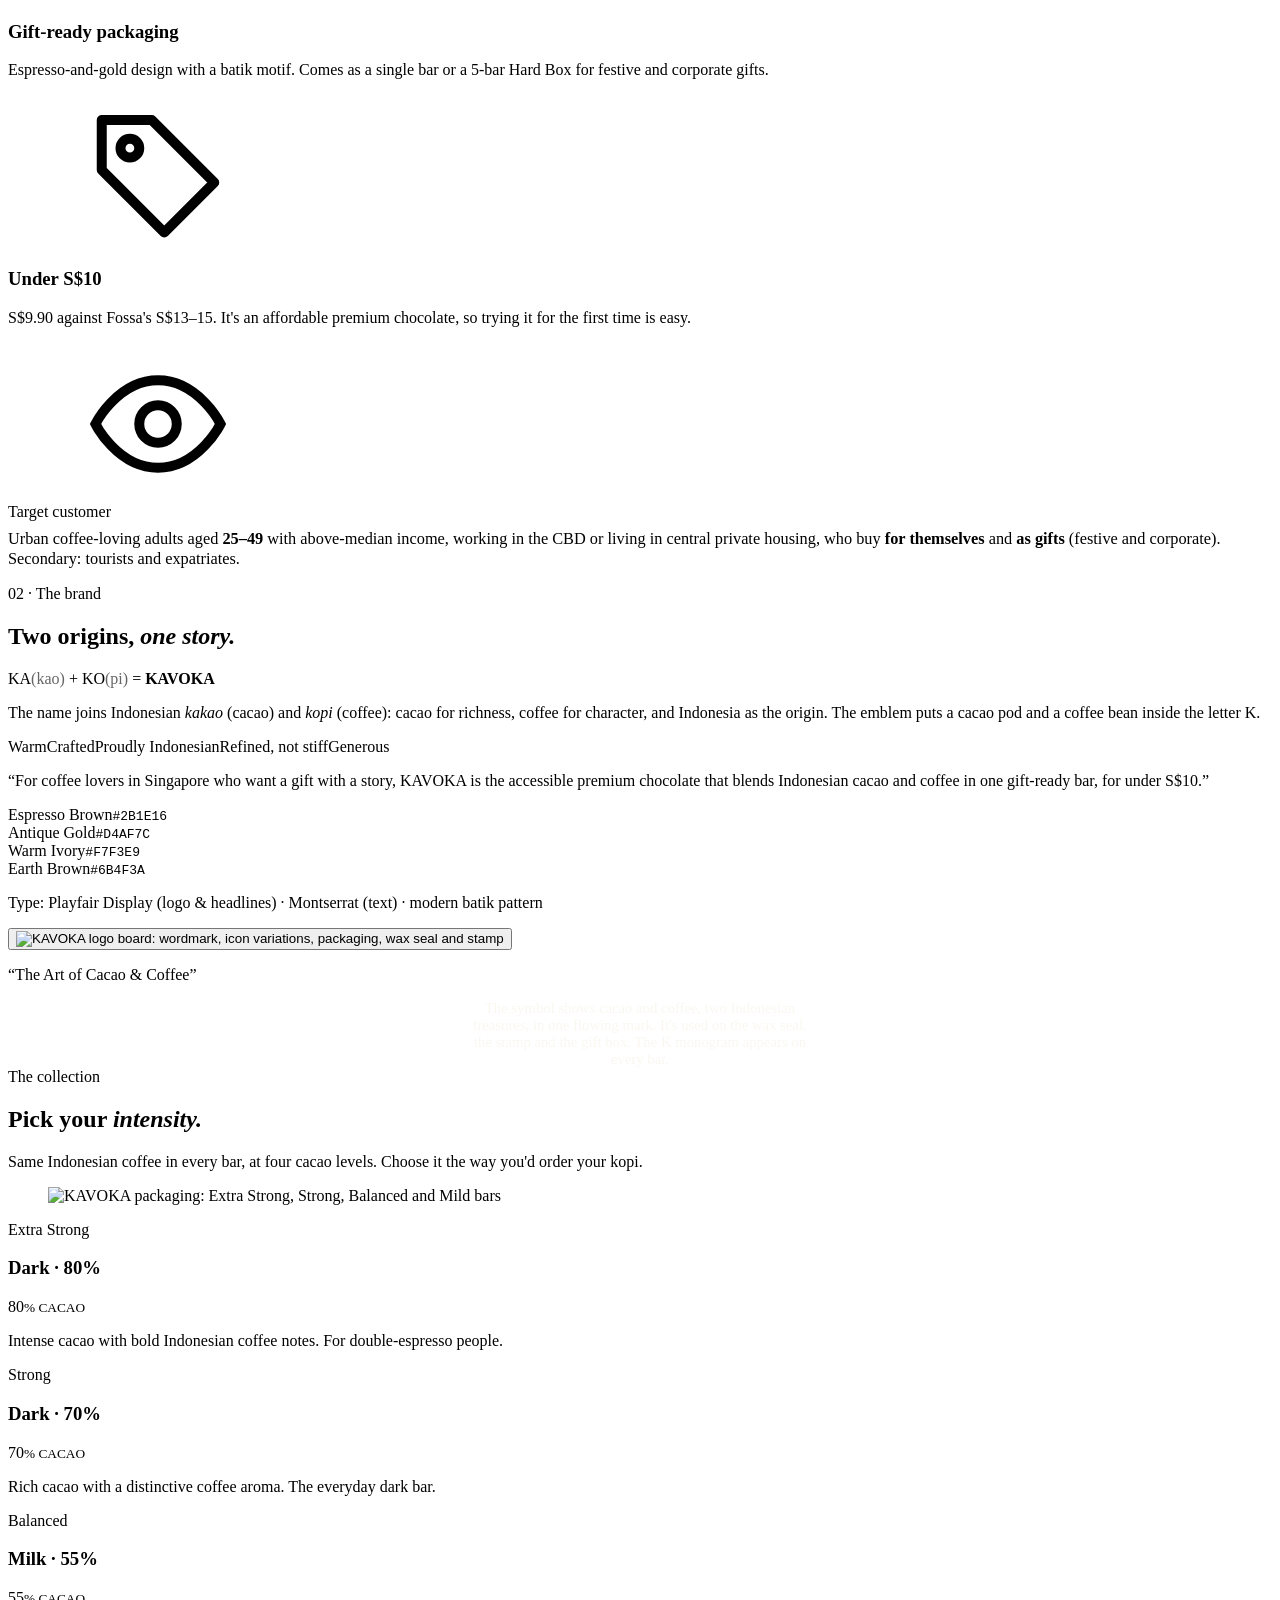
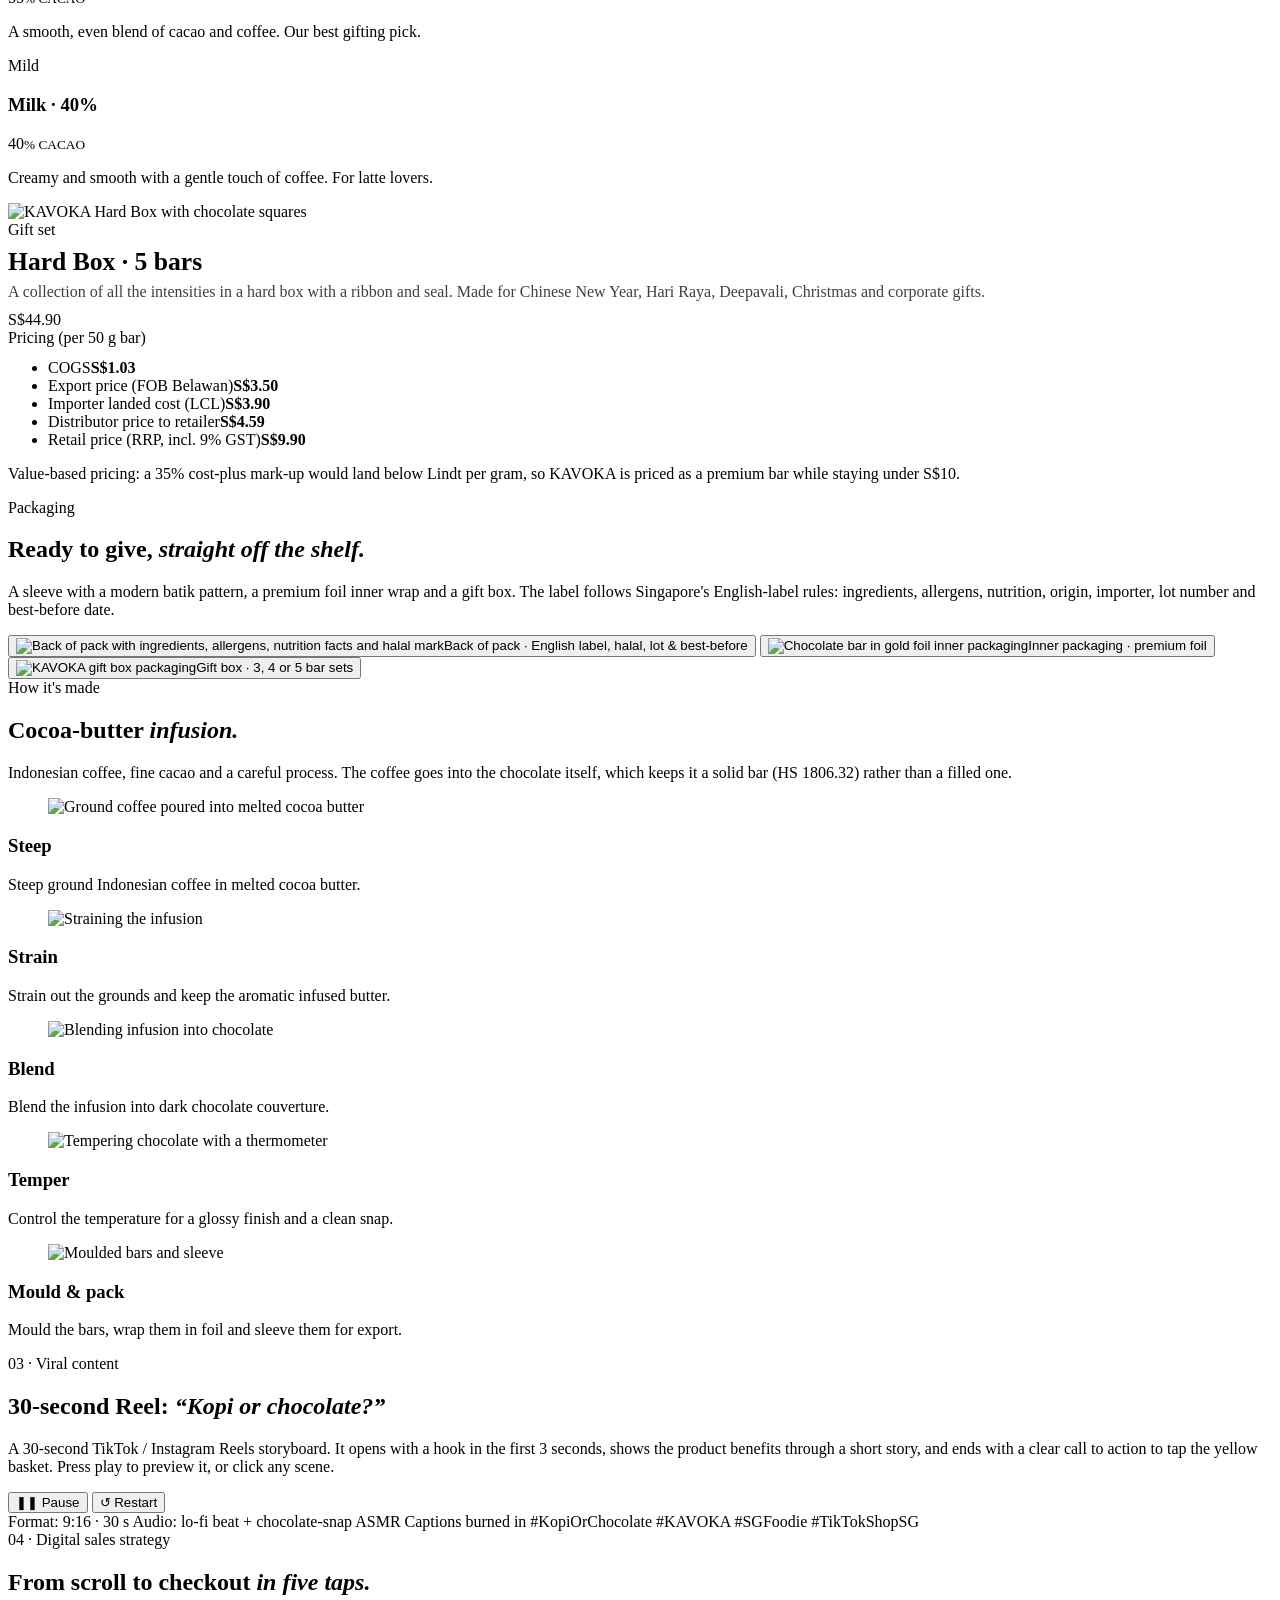
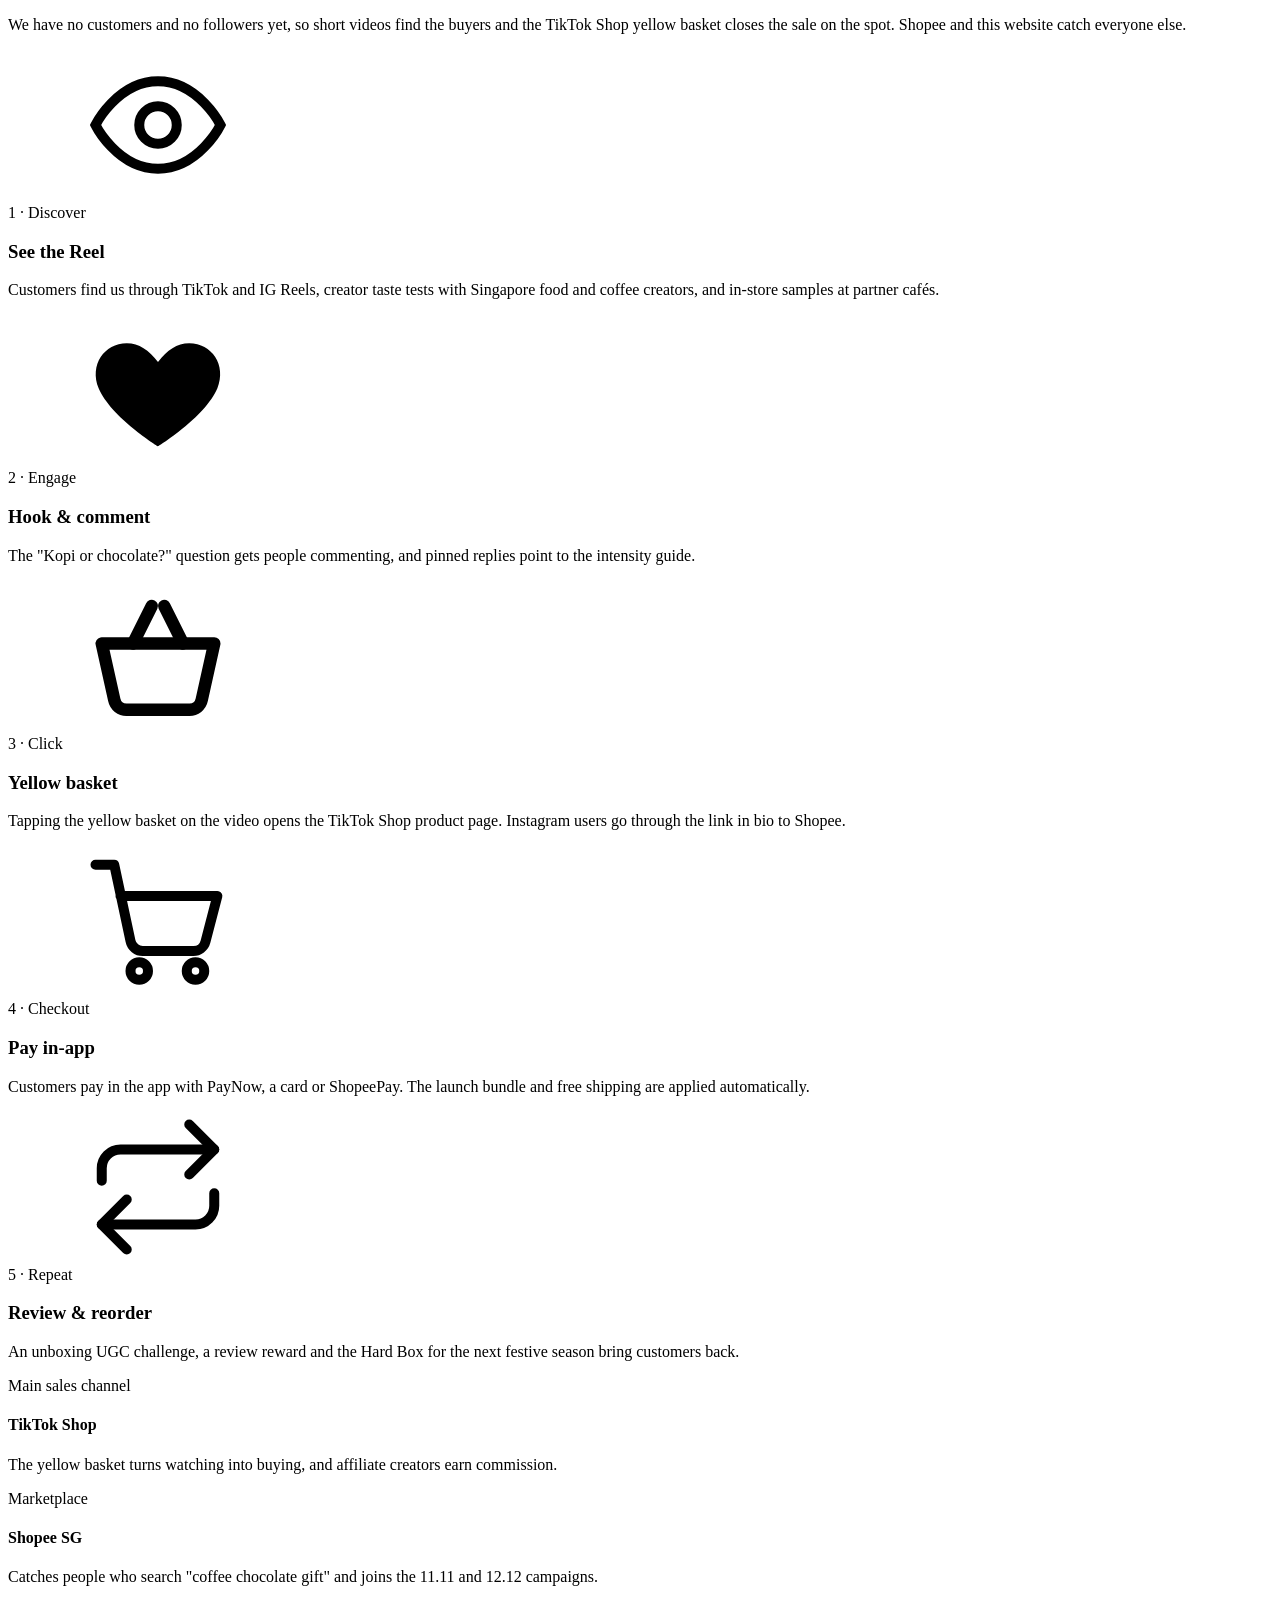
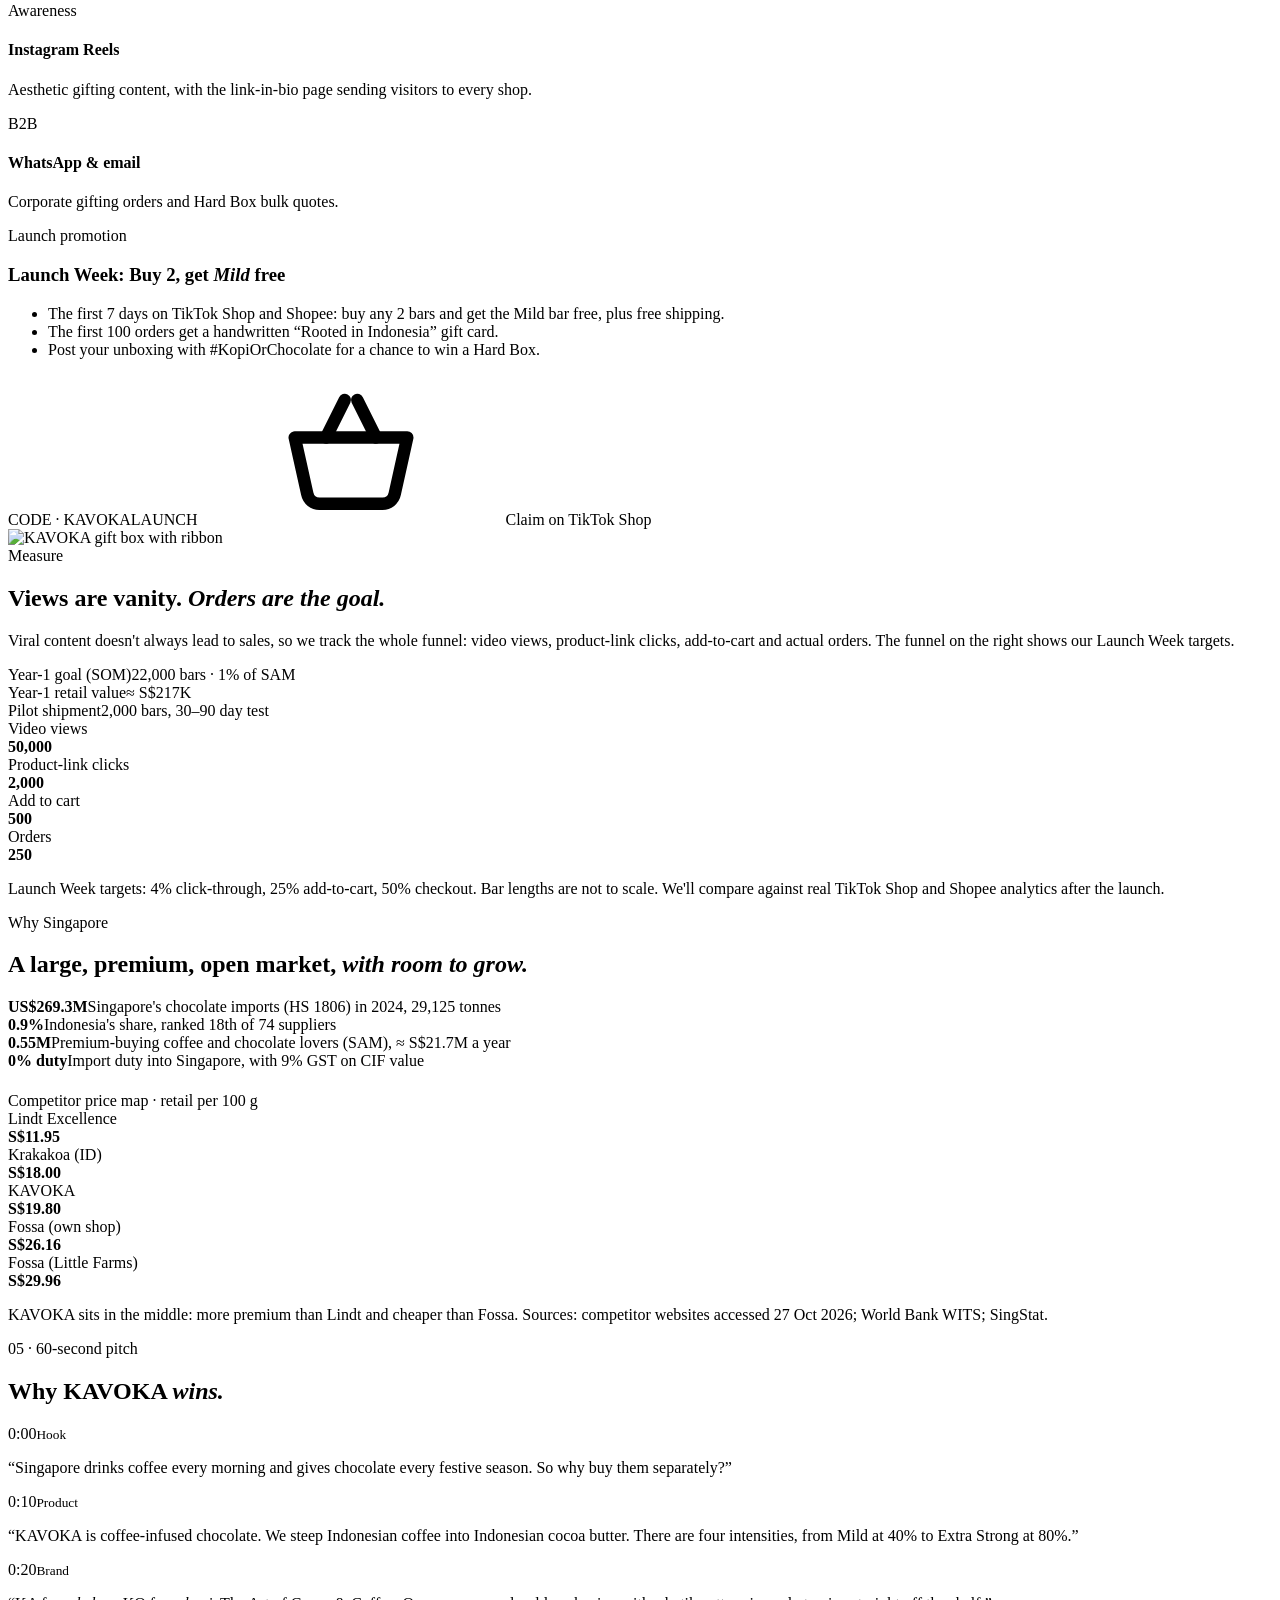
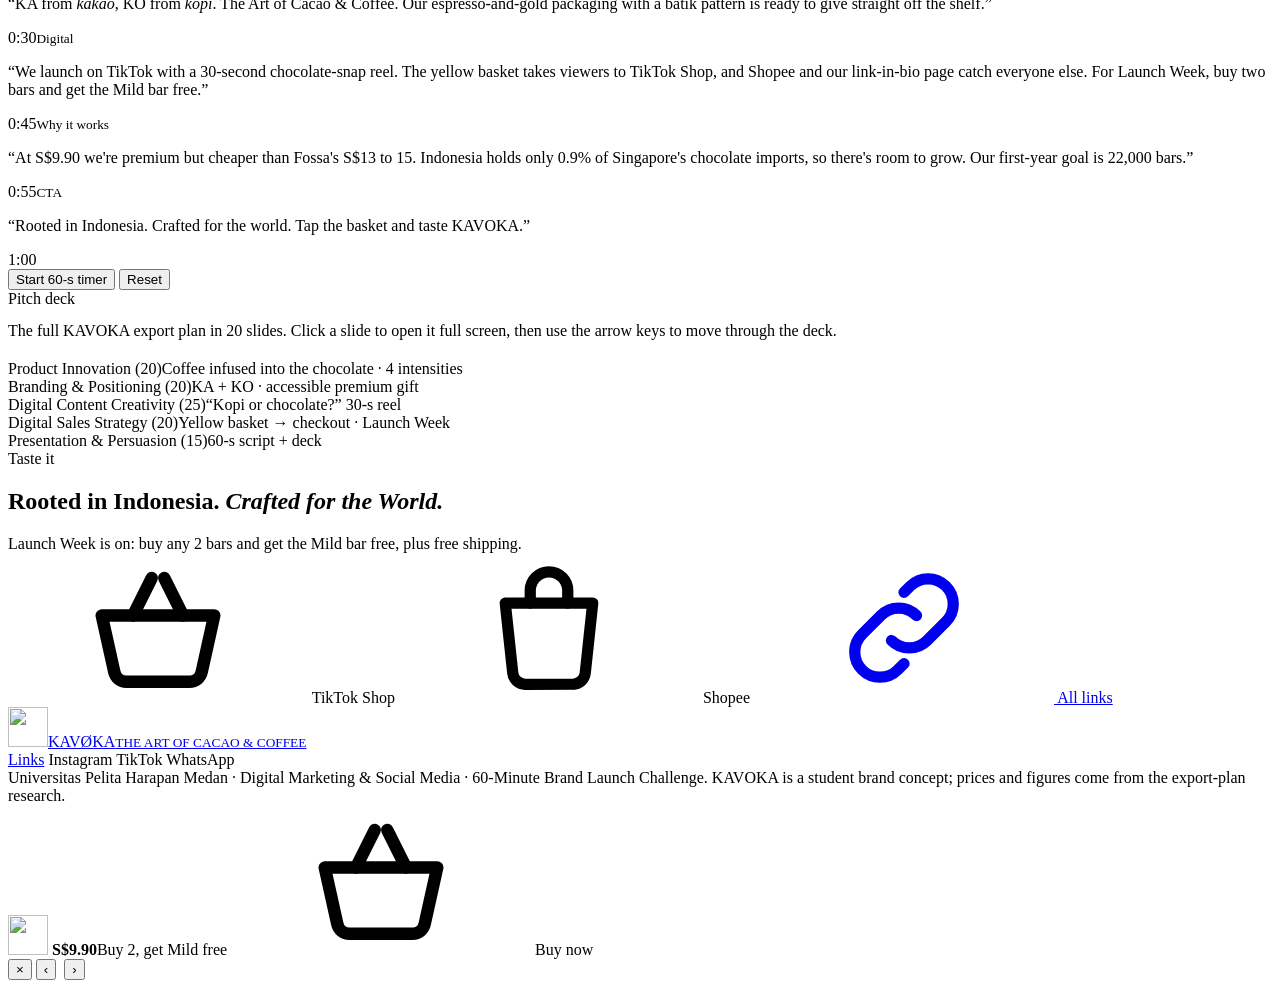
==== commit d871d169: "Redesign hero as full-bleed product banner, add batik pattern backgrounds - Three hero art direction" ====
--- a/public/index.html
+++ b/public/index.html
@@ -17,7 +17,7 @@
   <link rel="preconnect" href="https://fonts.gstatic.com" crossorigin />
   <link href="https://fonts.googleapis.com/css2?family=Montserrat:wght@400;500;600;700;800&family=Playfair+Display:ital,wght@0,500;0,600;0,700;1,500;1,600&display=swap" rel="stylesheet" />
   <link rel="stylesheet" href="/assets/style.css" />
-  <link rel="preload" as="image" href="/img/bars-lineup.webp" />
+  <link rel="preload" as="image" href="/img/hero-scene.webp" imagesrcset="/img/hero-scene-900.webp 900w, /img/hero-scene.webp 1760w" imagesizes="(max-width: 900px) 100vw, 58vw" />
 </head>
 <body>
   <!-- SVG icon sprite -->
@@ -65,28 +65,30 @@
   <main id="top">
     <!-- HERO -->
     <section class="hero">
-      <div class="wrap hero-grid">
-        <div>
-          <span class="eyebrow">Indonesia → Singapore</span>
-          <h1><span class="k">KAVØKA</span>Your coffee and your chocolate, <em>finally in one bar.</em></h1>
-          <p class="lead">Coffee-infused chocolate made from Indonesian cacao and Indonesian coffee. Four intensities, from a gentle Mild to an Extra Strong 80% cacao. Gift-ready packaging, priced under S$10.</p>
+      <img class="hero-bg" src="/img/hero-scene.webp" srcset="/img/hero-scene-900.webp 900w, /img/hero-scene.webp 1760w" sizes="(max-width: 900px) 100vw, 58vw" alt="KAVOKA bars in four intensities with cacao pods and coffee beans" width="1760" height="1800" fetchpriority="high" />
+      <div class="hero-shade"></div>
+      <div class="wrap">
+        <div class="hero-copy">
+          <span class="eyebrow">The Art of Cacao &amp; Coffee</span>
+          <h1>Your coffee and your chocolate, <em>finally in one bar.</em></h1>
+          <p class="lead">Coffee-infused chocolate made from Indonesian cacao and Indonesian coffee, in four intensities. Gift-ready, and priced under S$10.</p>
           <div class="hero-cta">
-            <a class="btn btn-gold" data-link="tiktokShop" target="_blank" rel="noopener" data-track="hero_tiktokshop"><svg><use href="#i-basket"/></svg> Buy on TikTok Shop</a>
-            <a class="btn btn-ghost" data-link="shopee" target="_blank" rel="noopener" data-track="hero_shopee"><svg><use href="#i-bag"/></svg> Shopee</a>
-            <a class="btn btn-ghost" href="#reel" data-track="hero_reel"><svg><use href="#i-play"/></svg> Watch the reel</a>
-          </div>
-          <div class="hero-meta">
-            <div><strong>S$9.90</strong><span>per 50 g bar</span></div>
-            <div><strong>4</strong><span>intensities, 40–80% cacao</span></div>
-            <div><strong>2</strong><span>Indonesian origins</span></div>
-          </div>
-        </div>
-        <div class="hero-visual">
-          <img src="/img/bars-lineup.webp" alt="KAVOKA bars: Extra Strong, Strong, Balanced and Mild" width="1600" height="1298" fetchpriority="high" />
-          <div class="price-tag"><small>Launch price</small><strong>S$9.90</strong></div>
-          <div class="promo-ribbon">Buy 2 · Mild free</div>
-        </div>
-      </div>
+            <a class="btn btn-gold" data-link="tiktokShop" target="_blank" rel="noopener" data-track="hero_tiktokshop"><svg><use href="#i-basket"/></svg> Shop on TikTok Shop</a>
+            <div class="hero-price"><strong>S$9.90</strong><span>per 50 g bar</span></div>
+          </div>
+          <p class="hero-alt">Also on <a data-link="shopee" target="_blank" rel="noopener" data-track="hero_shopee">Shopee</a> · <a href="#reel" data-track="hero_reel">watch the 30-s reel</a></p>
+        </div>
+      </div>
+      <a class="sticker" href="#strategy" data-track="hero_sticker" aria-label="Launch Week offer: buy 2, get Mild free, plus free shipping"><div>Launch week<b>Buy 2,<br />Mild free</b>+ free shipping</div></a>
+      <nav class="hero-chips" aria-label="Intensities">
+        <div class="wrap">
+          <a href="#collection"><i style="background:#6a1f17"></i>Extra Strong 80%</a>
+          <a href="#collection"><i style="background:#8a5532"></i>Strong 70%</a>
+          <a href="#collection"><i style="background:#c08a52"></i>Balanced 55%</a>
+          <a href="#collection"><i style="background:#f1e3c8"></i>Mild 40%</a>
+          <span class="r">Indonesia → Singapore</span>
+        </div>
+      </nav>
     </section>
 
     <div class="marquee" aria-hidden="true">
@@ -437,6 +439,12 @@
     </div>
   </footer>
 
+  <div class="buybar" id="buybar" aria-hidden="true">
+    <img src="/img/emblem.webp" alt="" width="40" height="40" />
+    <span><b>S$9.90</b>Buy 2, get Mild free</span>
+    <a class="btn btn-gold" data-link="tiktokShop" target="_blank" rel="noopener" data-track="buybar_shop" tabindex="-1"><svg><use href="#i-basket"/></svg> Buy now</a>
+  </div>
+
   <div class="lightbox" id="lightbox" role="dialog" aria-modal="true" aria-label="Pitch deck">
     <button class="lb-btn lb-close" id="lbClose" aria-label="Close">×</button>
     <button class="lb-btn lb-prev" id="lbPrev" aria-label="Previous slide">‹</button>
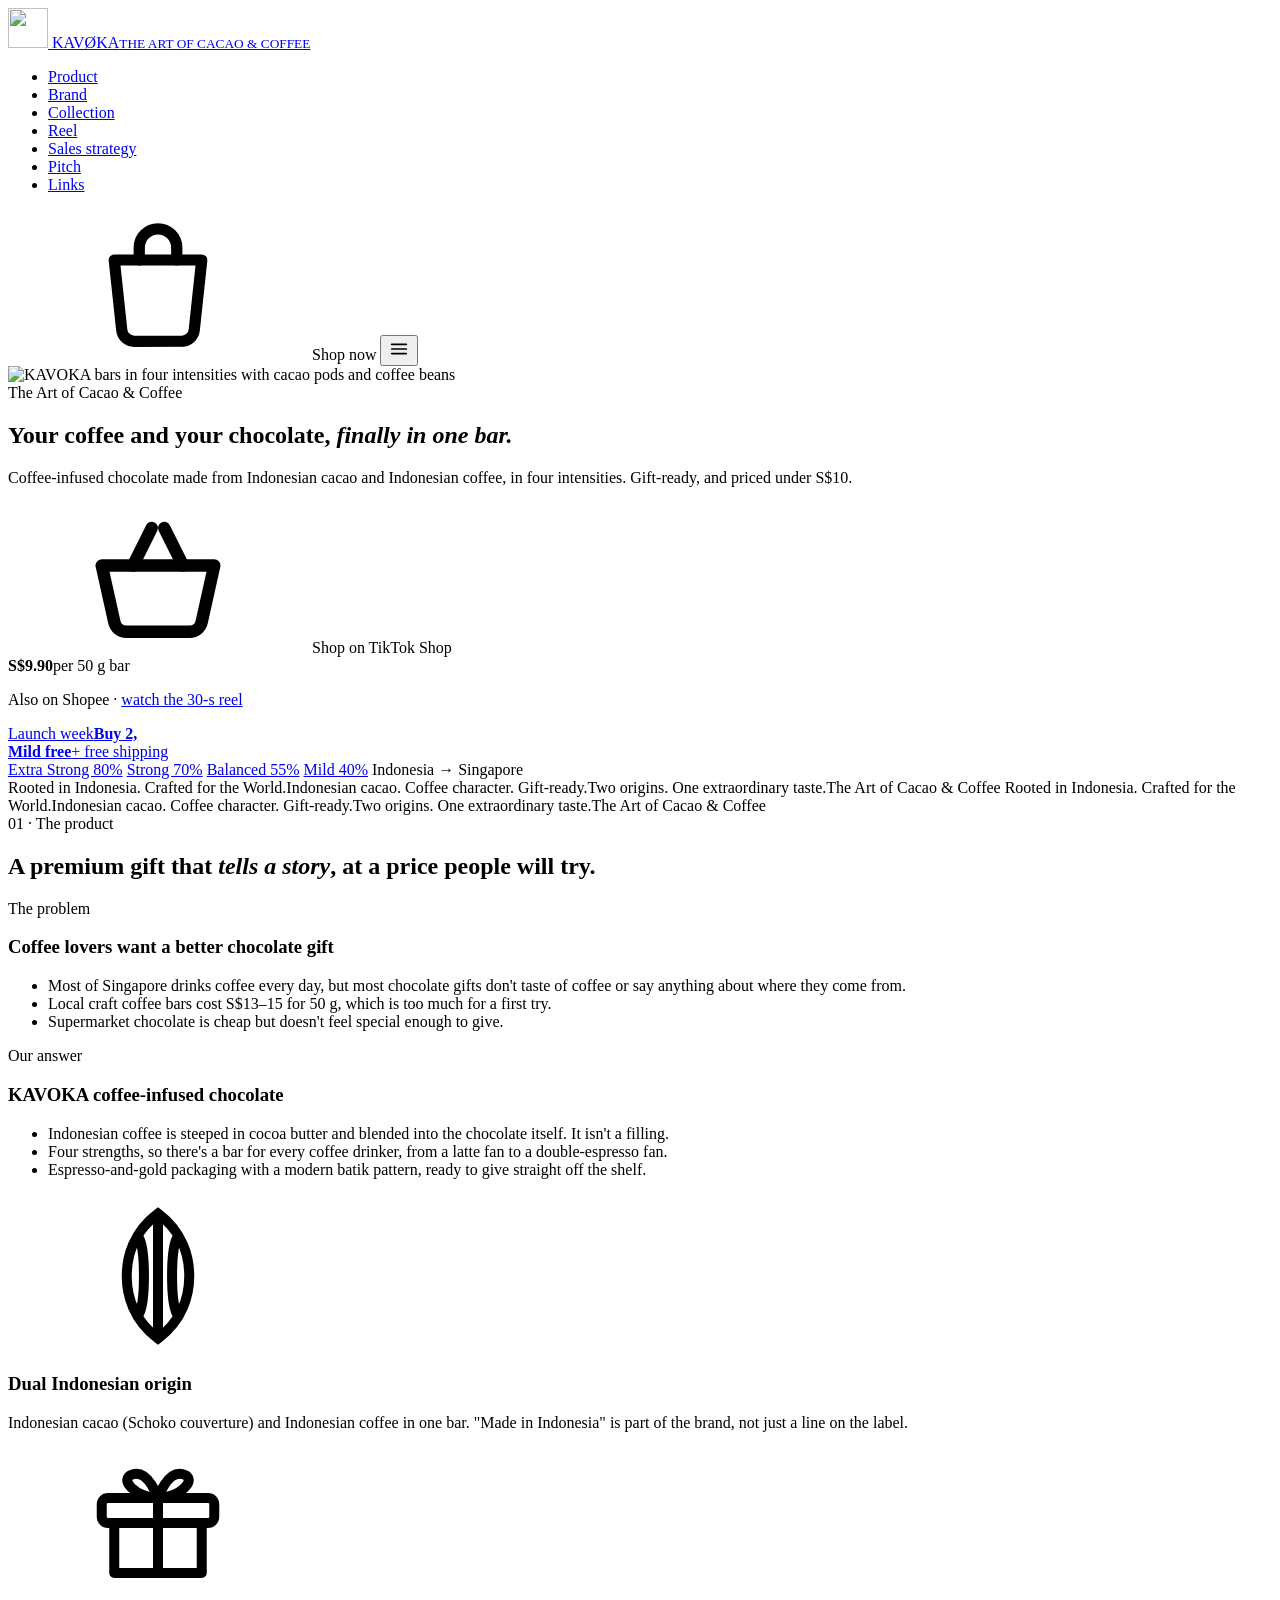
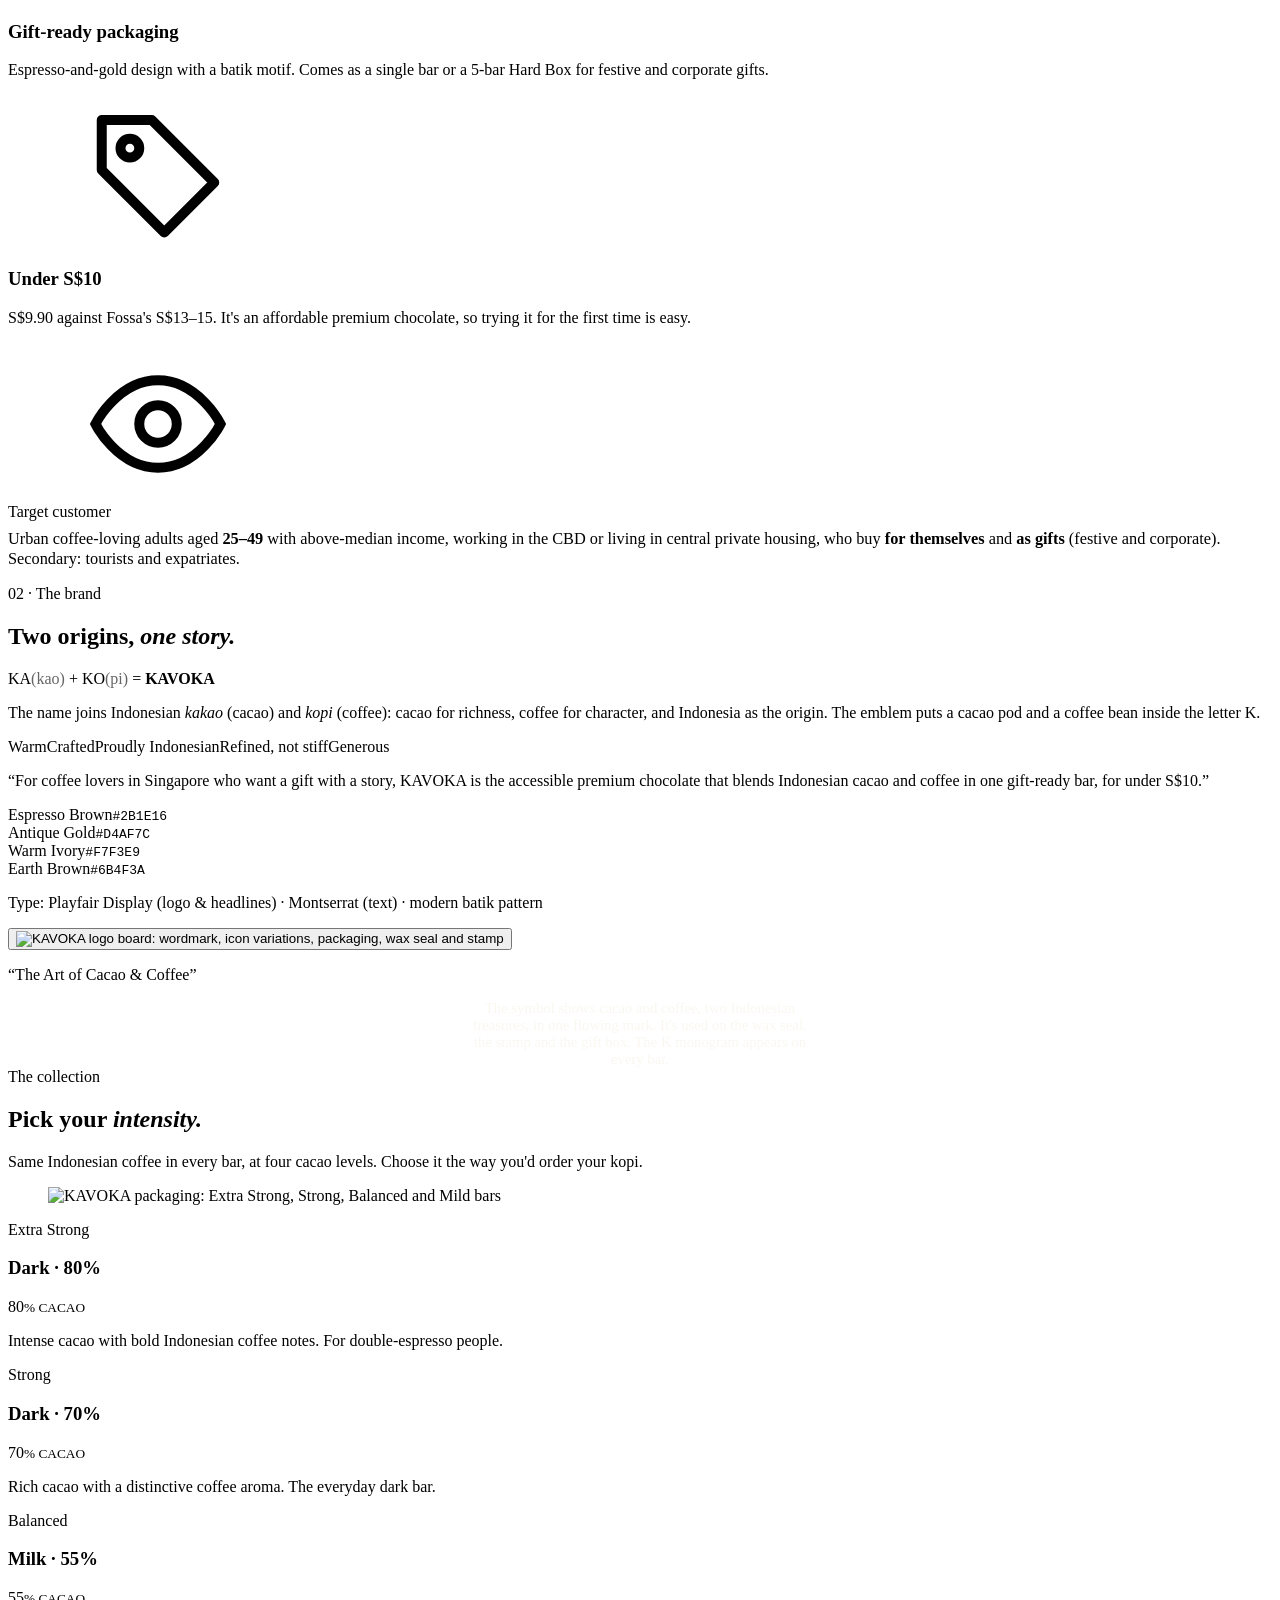
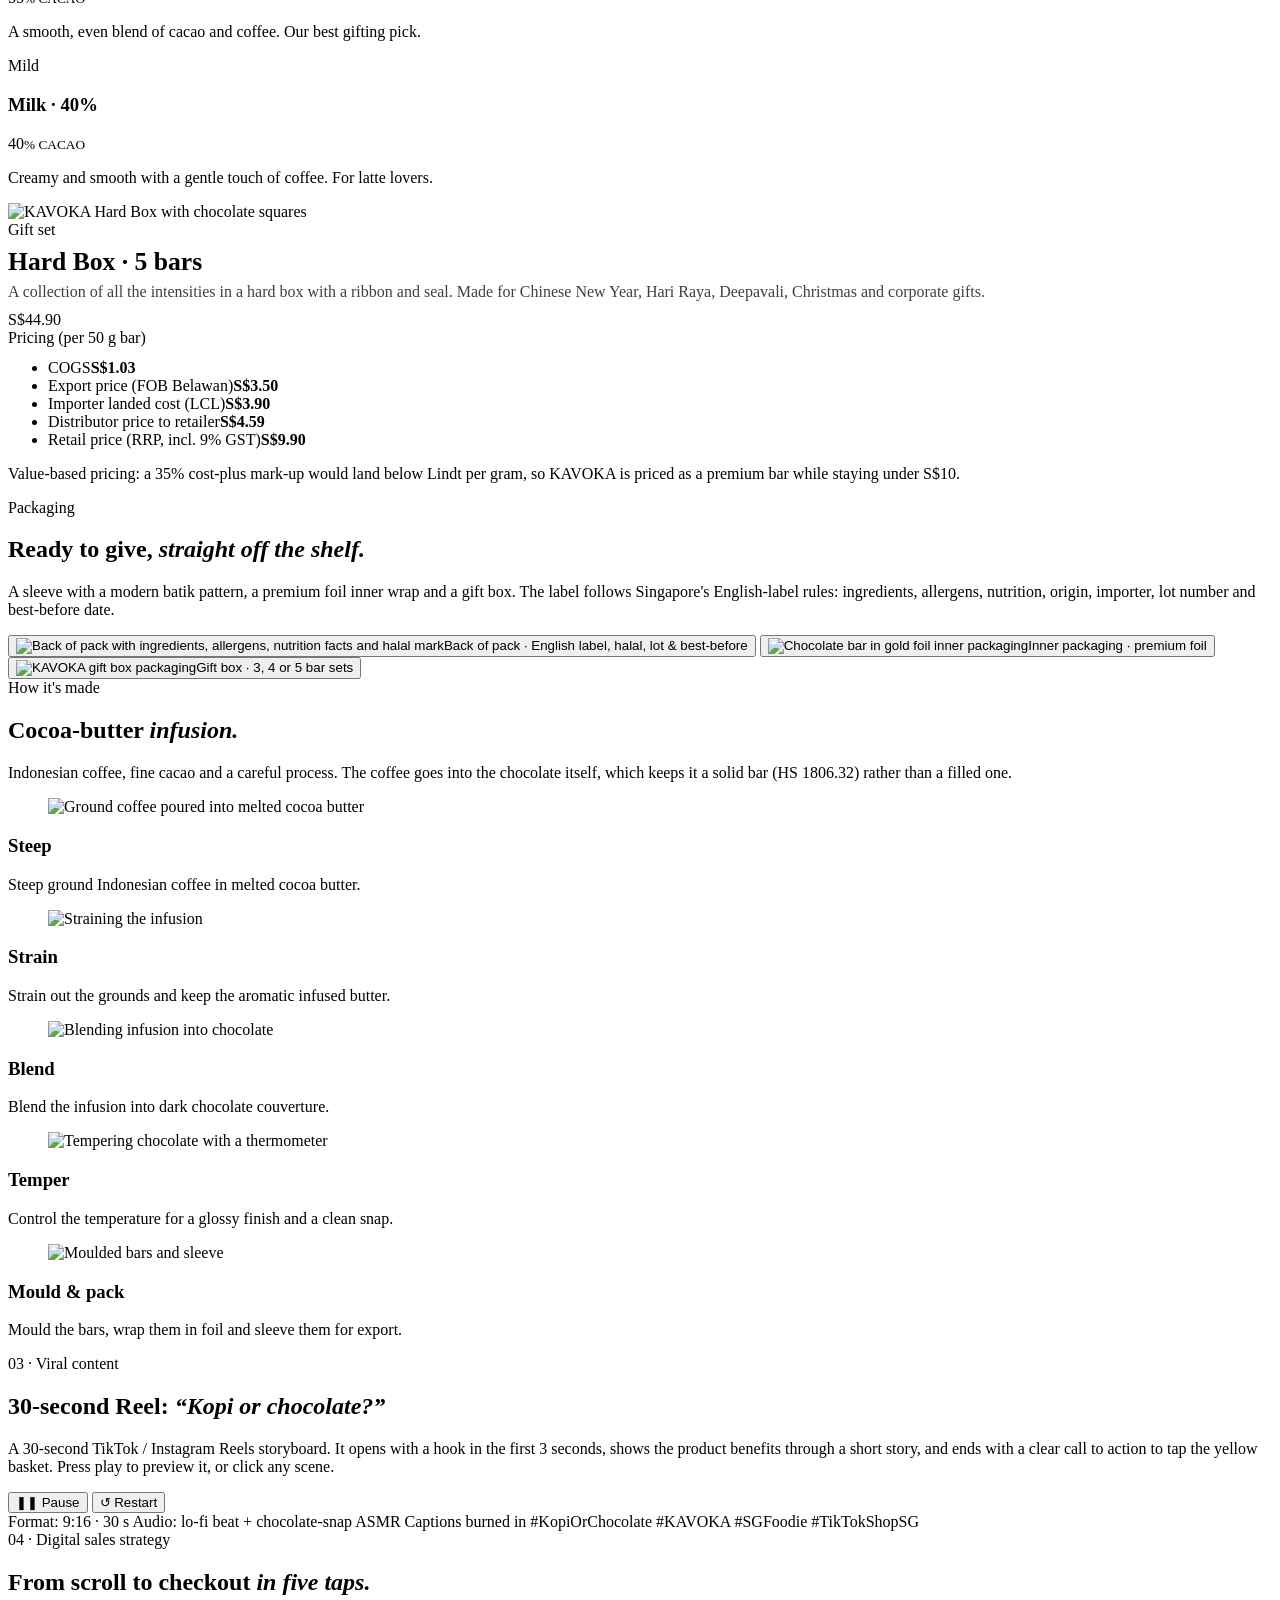
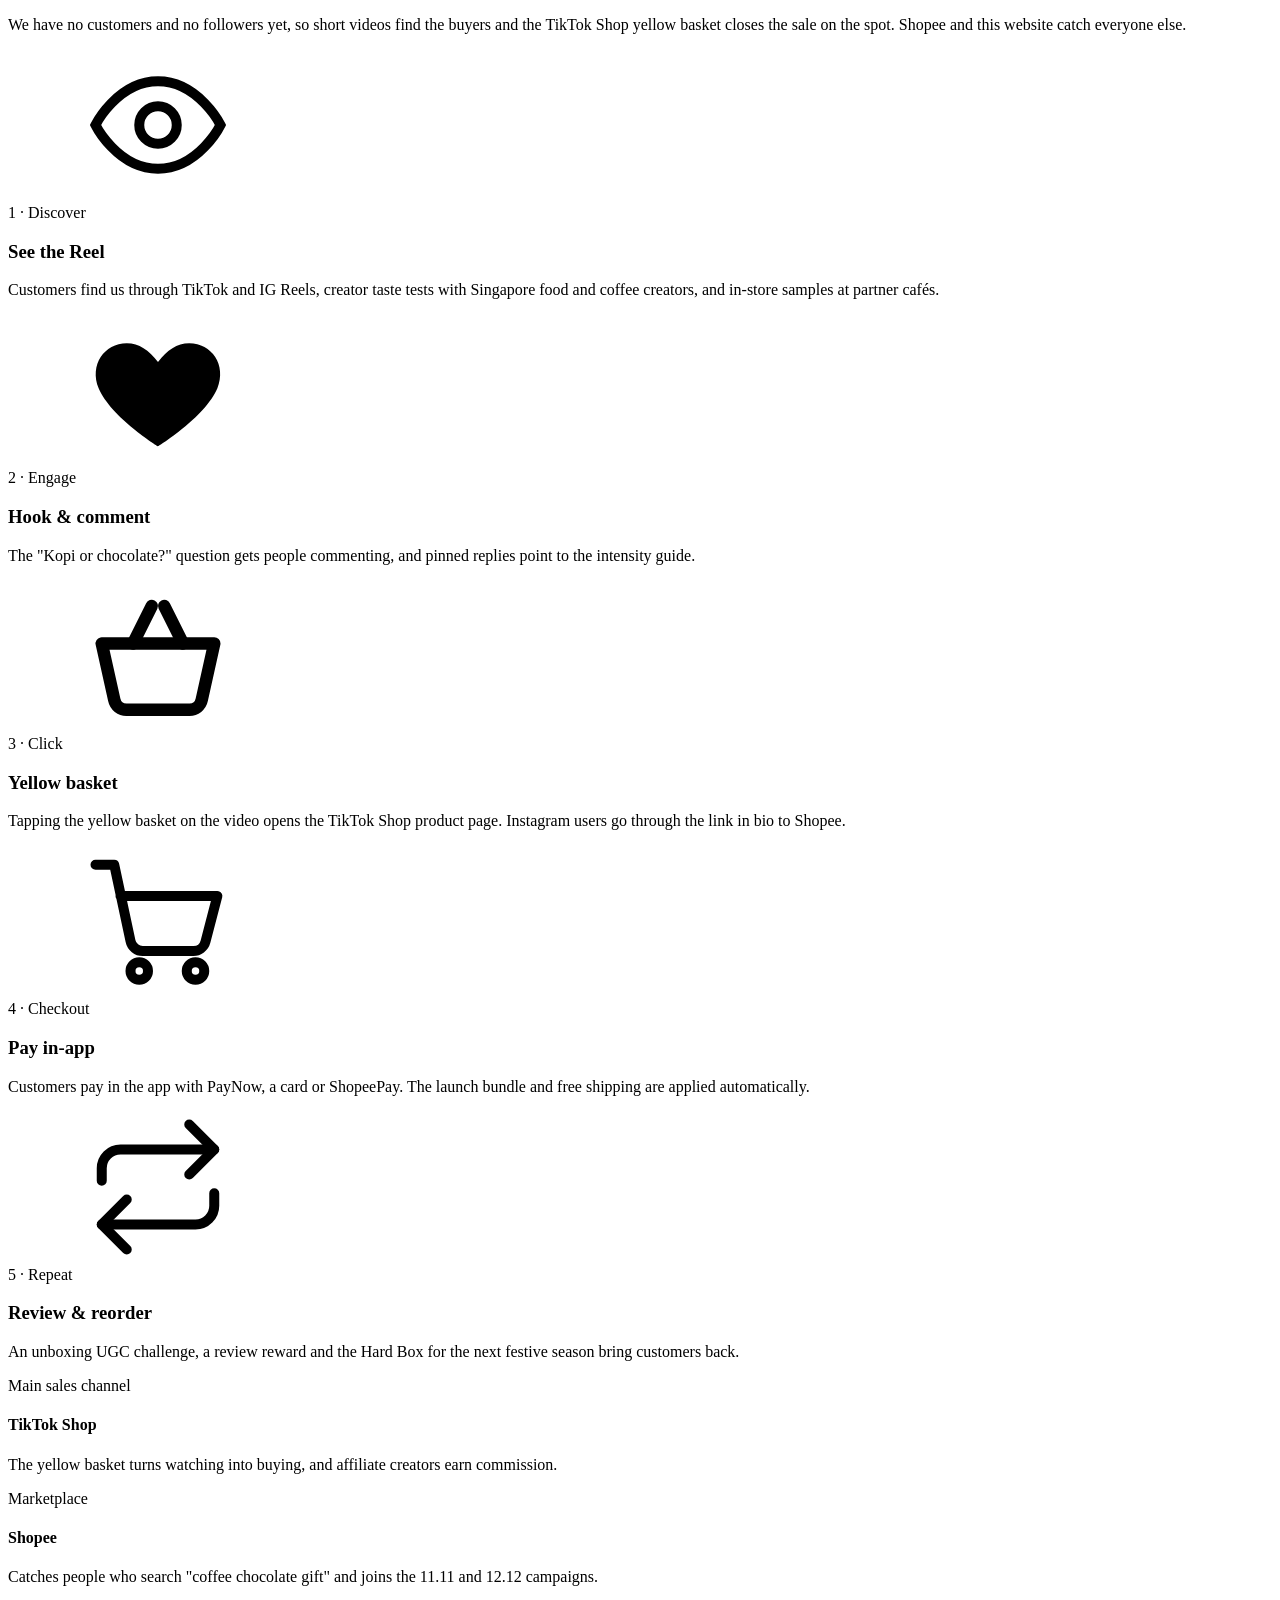
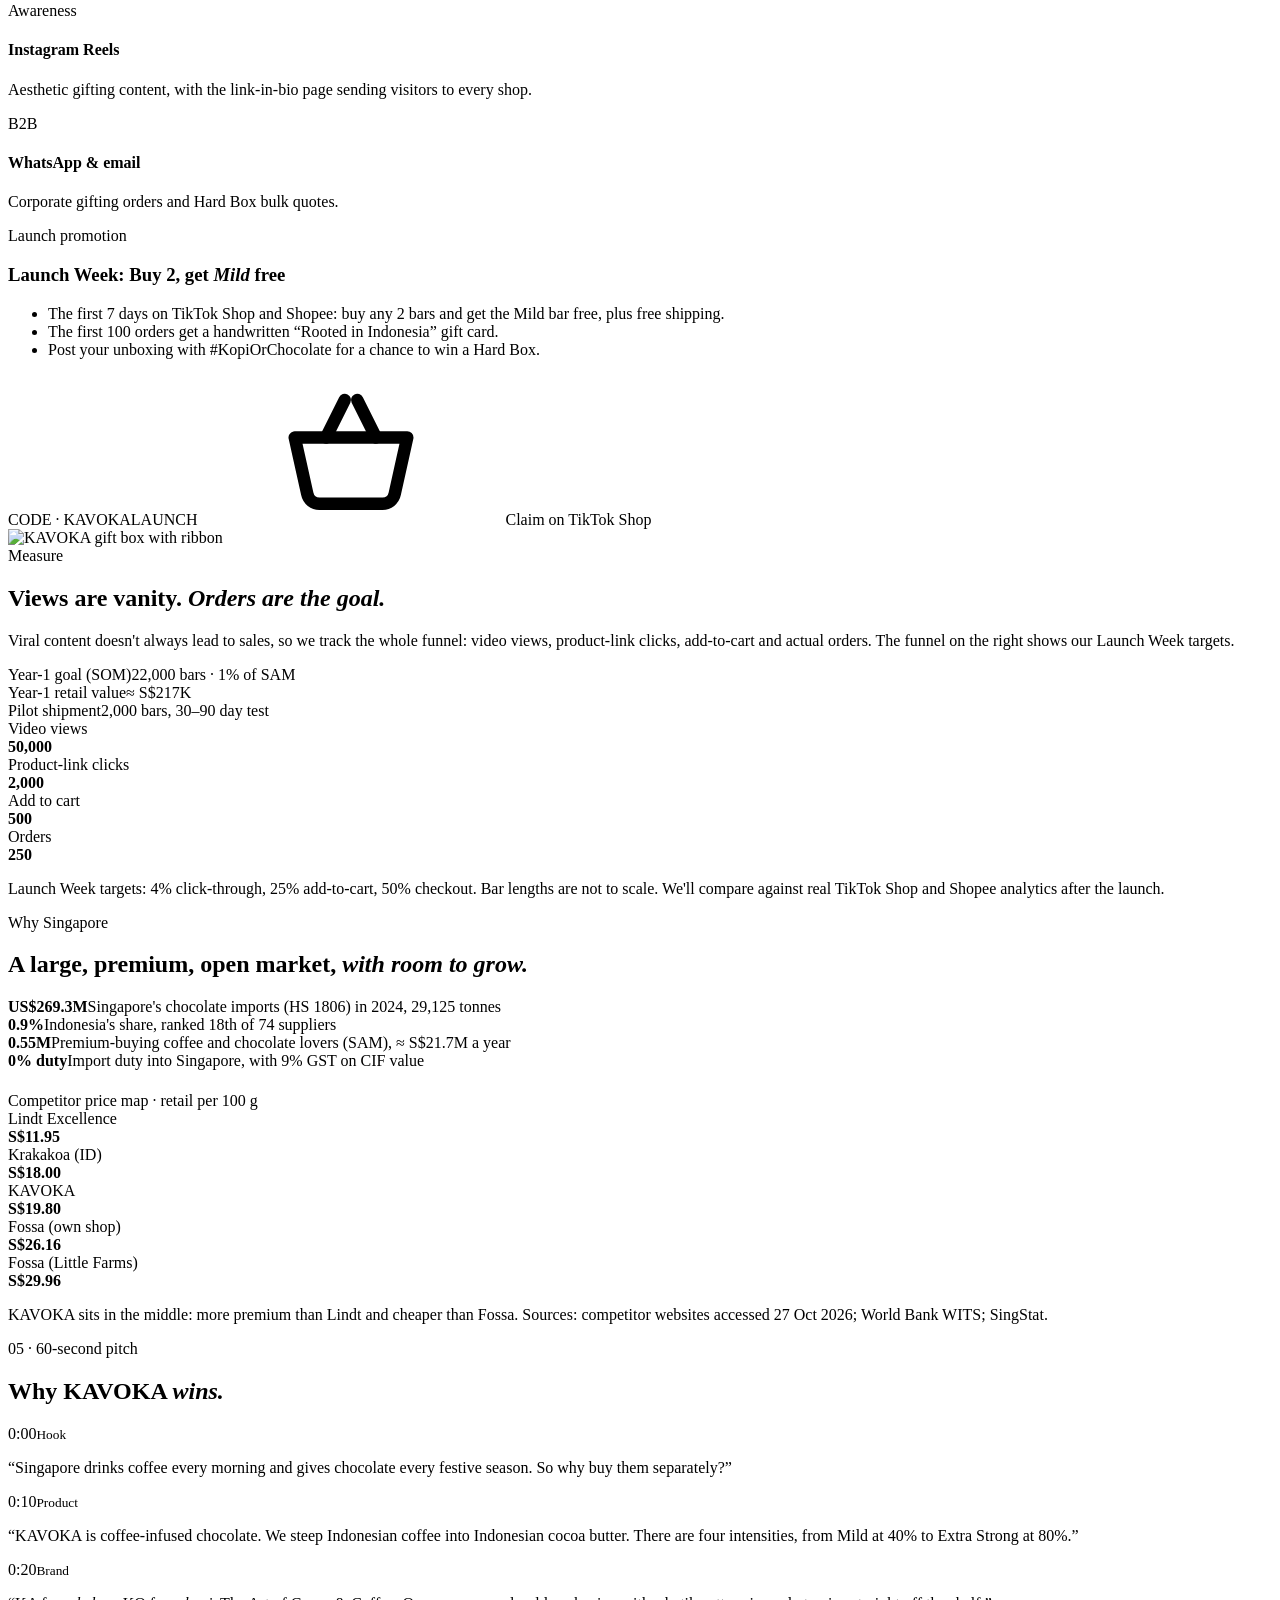
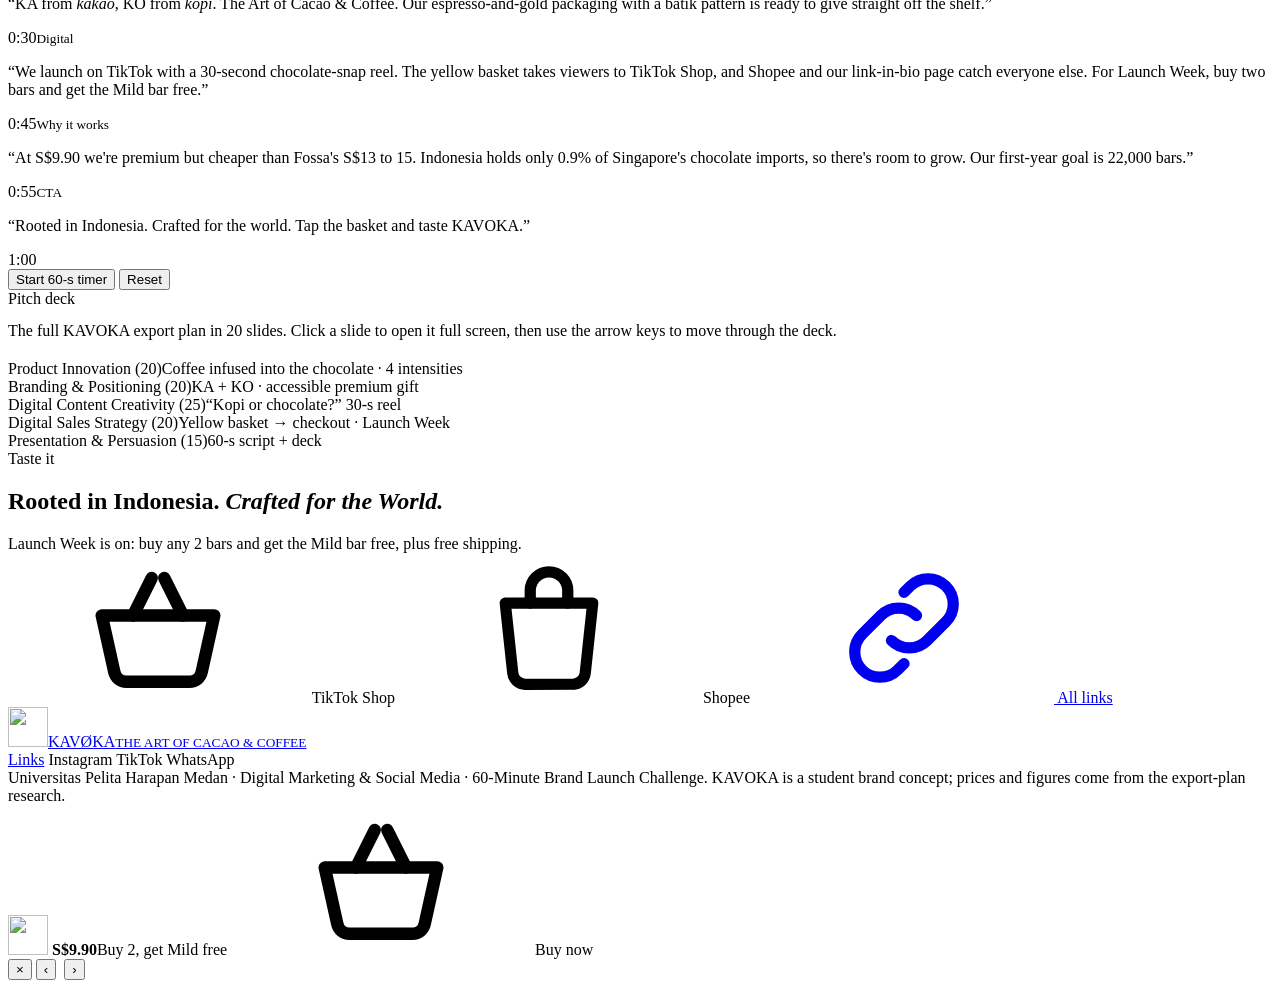
==== commit c8b3b08b: "Add real Instagram, TikTok and Shopee links to site and /links Co-Authored-By: Claude Opus 5.5 <nore" ====
--- a/public/index.html
+++ b/public/index.html
@@ -300,7 +300,7 @@
 
         <div class="channels">
           <div class="channel reveal"><span class="role">Main sales channel</span><h4>TikTok Shop</h4><p>The yellow basket turns watching into buying, and affiliate creators earn commission.</p></div>
-          <div class="channel reveal"><span class="role">Marketplace</span><h4>Shopee SG</h4><p>Catches people who search "coffee chocolate gift" and joins the 11.11 and 12.12 campaigns.</p></div>
+          <div class="channel reveal"><span class="role">Marketplace</span><h4>Shopee</h4><p>Catches people who search "coffee chocolate gift" and joins the 11.11 and 12.12 campaigns.</p></div>
           <div class="channel reveal"><span class="role">Awareness</span><h4>Instagram Reels</h4><p>Aesthetic gifting content, with the link-in-bio page sending visitors to every shop.</p></div>
           <div class="channel reveal"><span class="role">B2B</span><h4>WhatsApp &amp; email</h4><p>Corporate gifting orders and Hard Box bulk quotes.</p></div>
         </div>
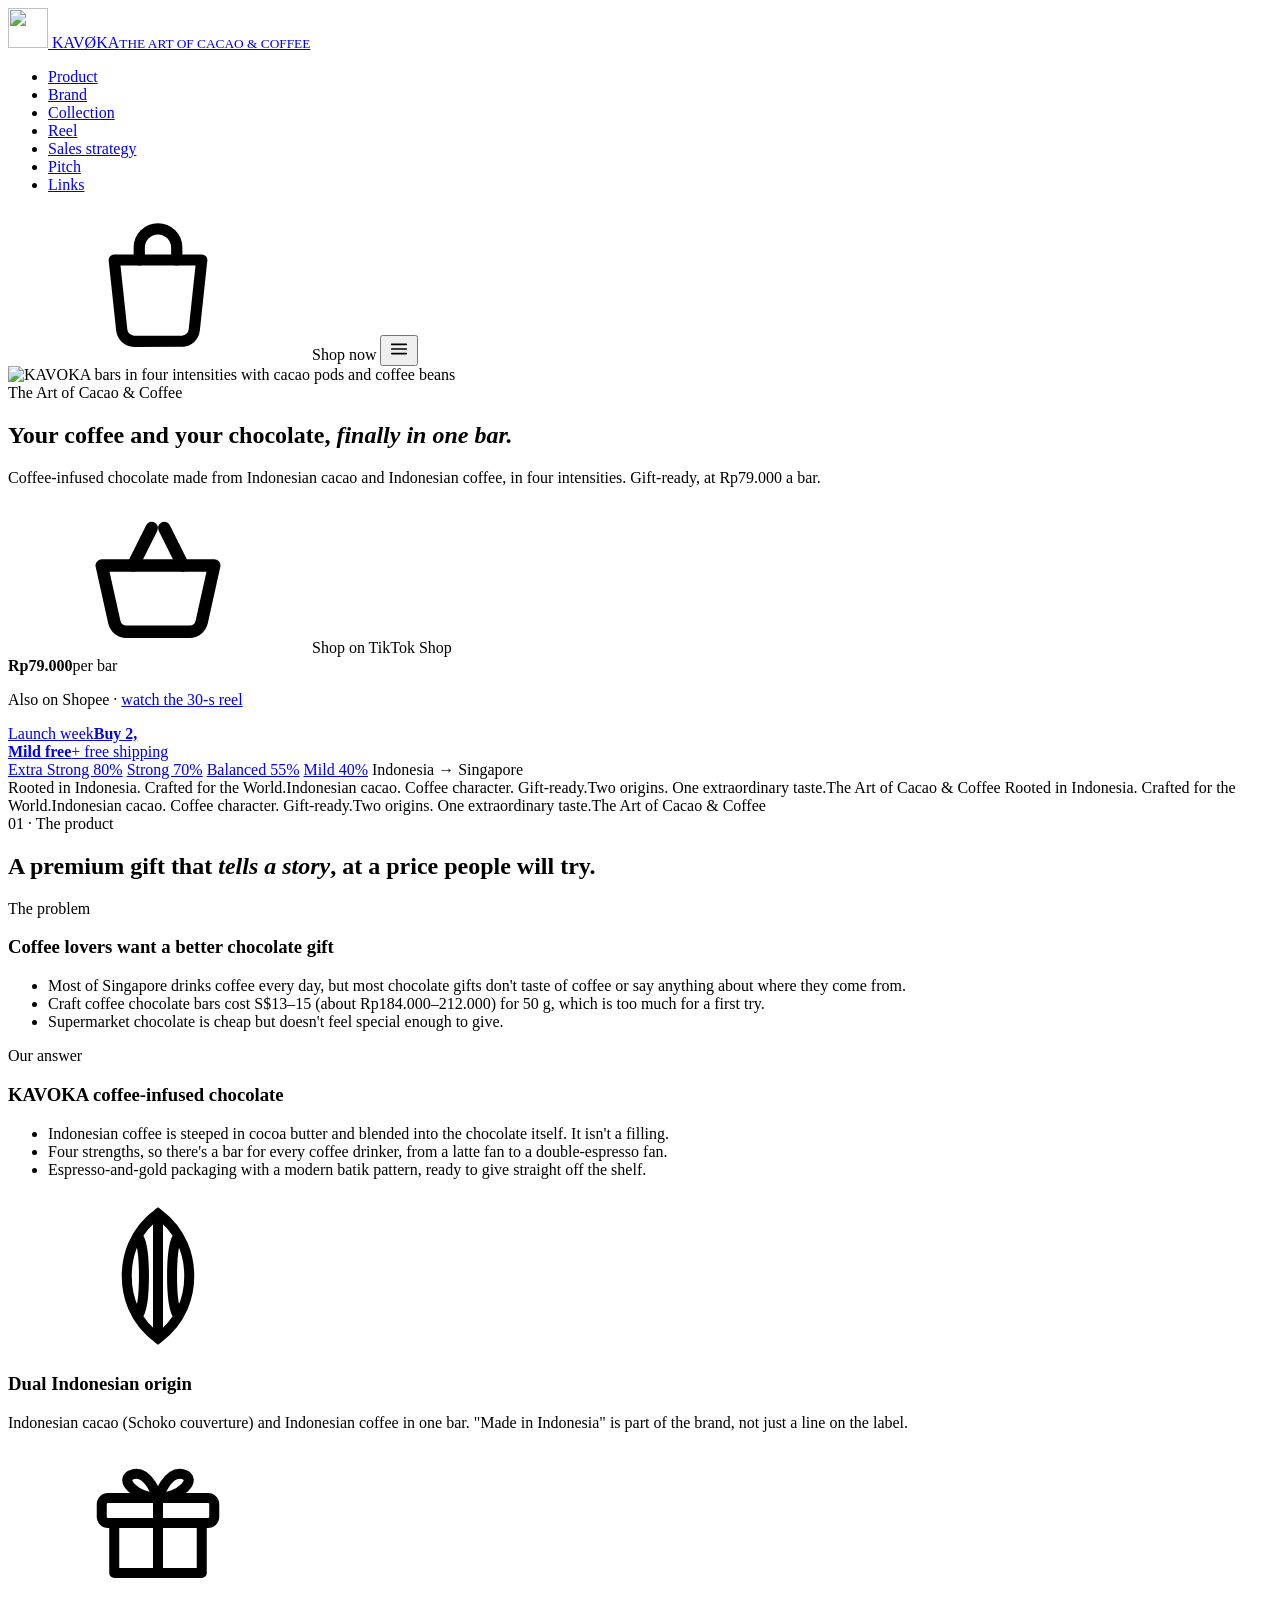
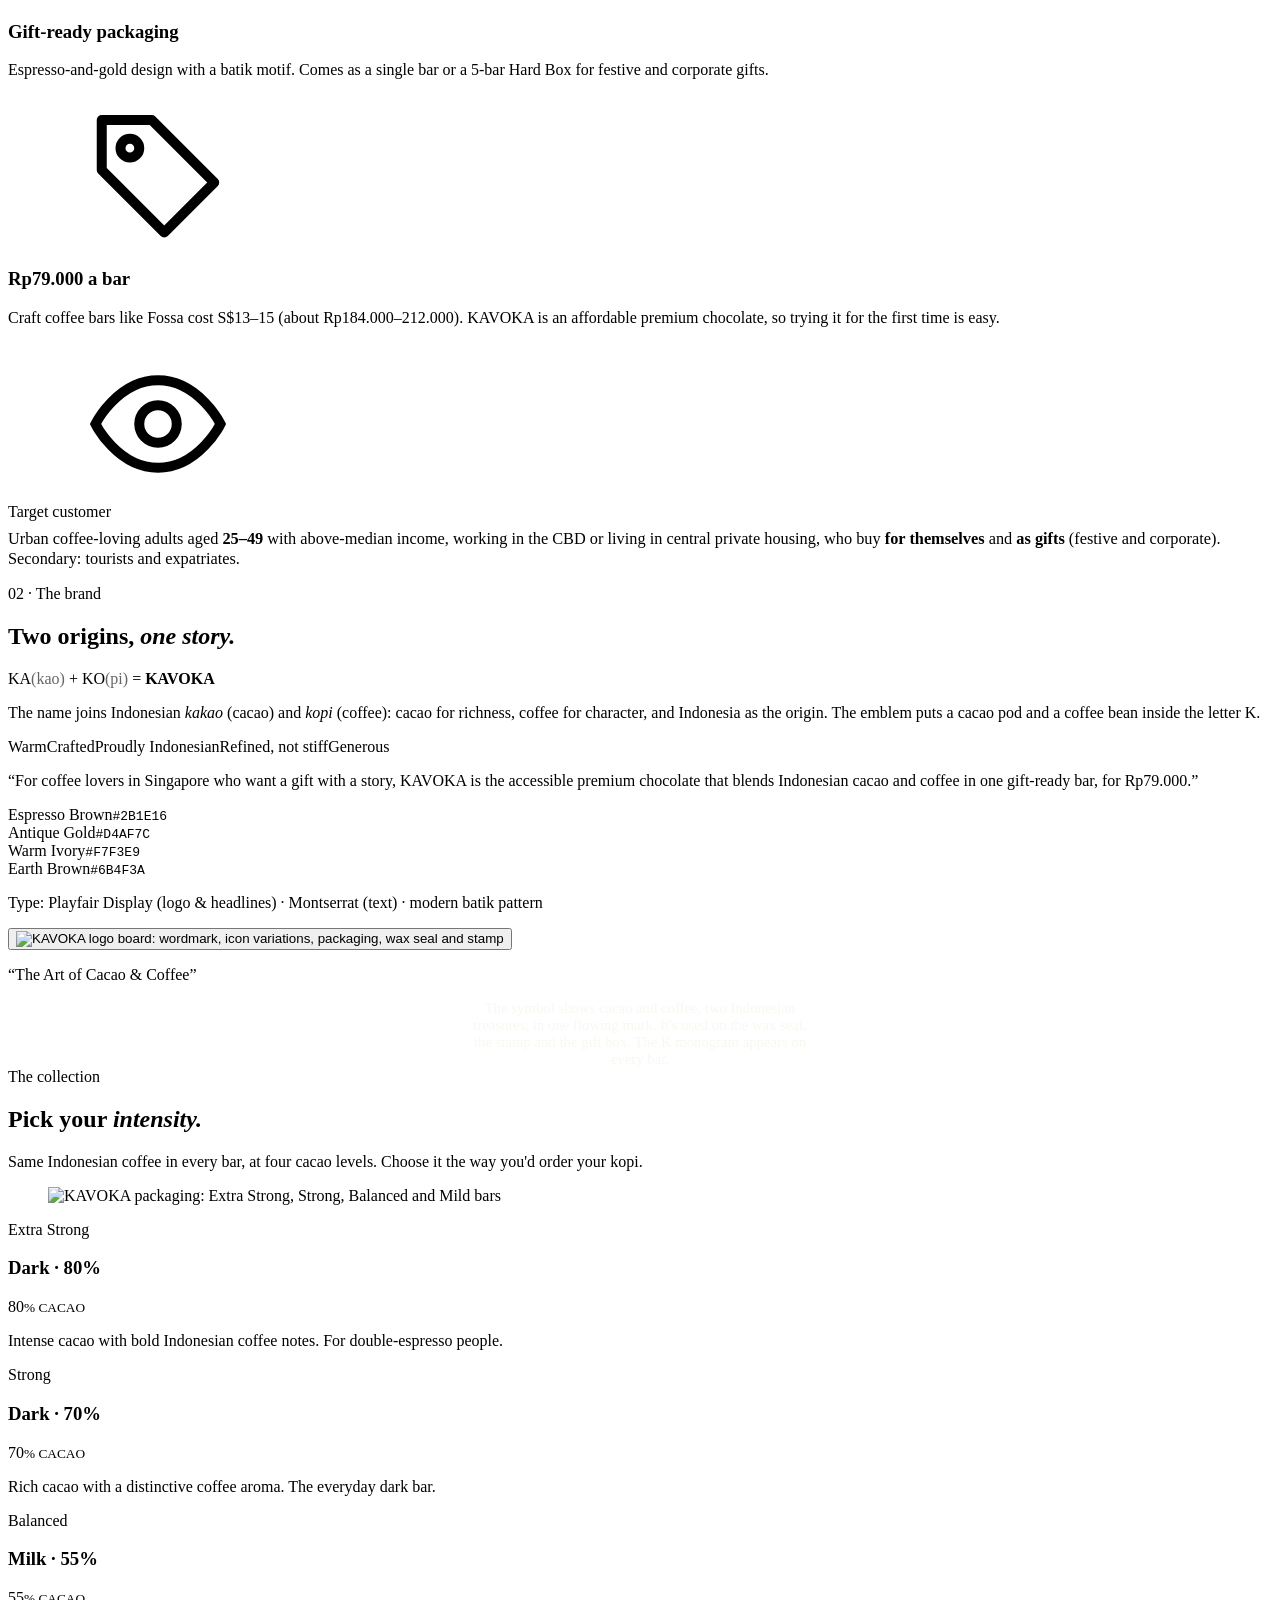
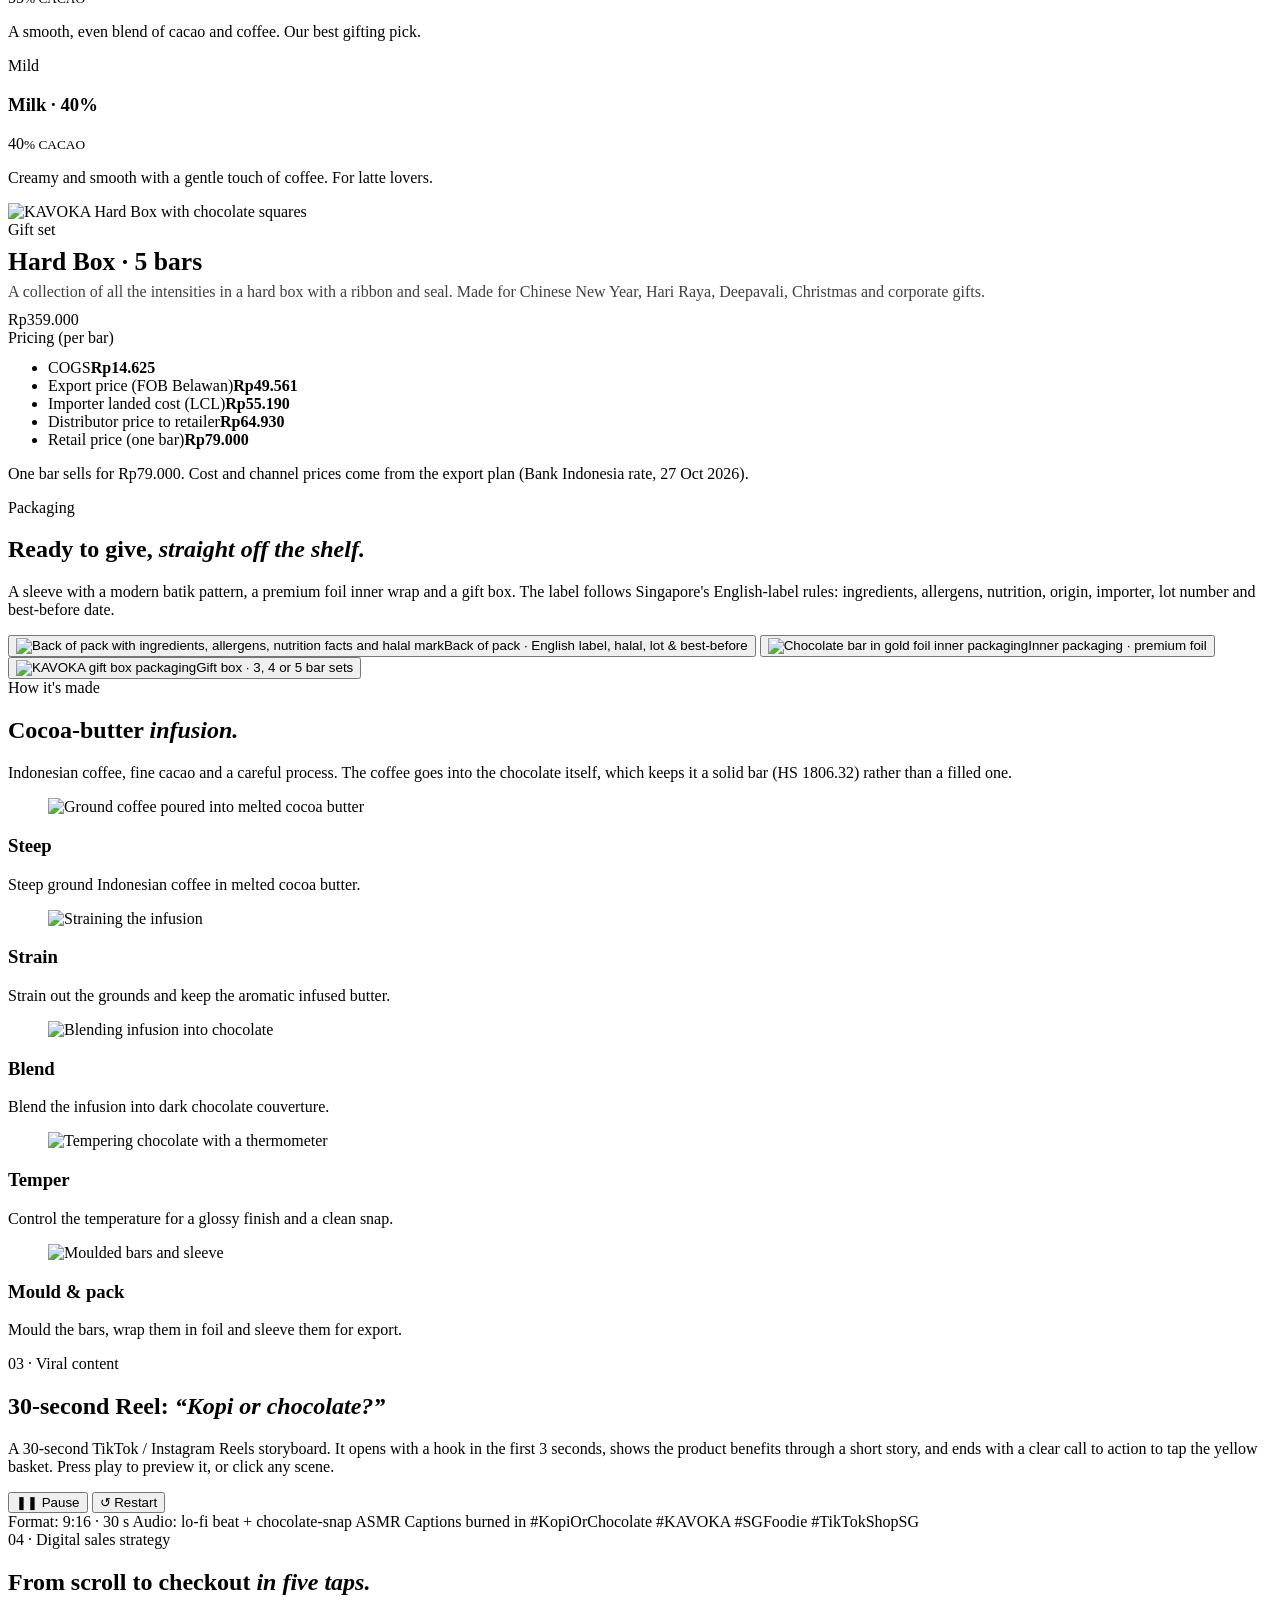
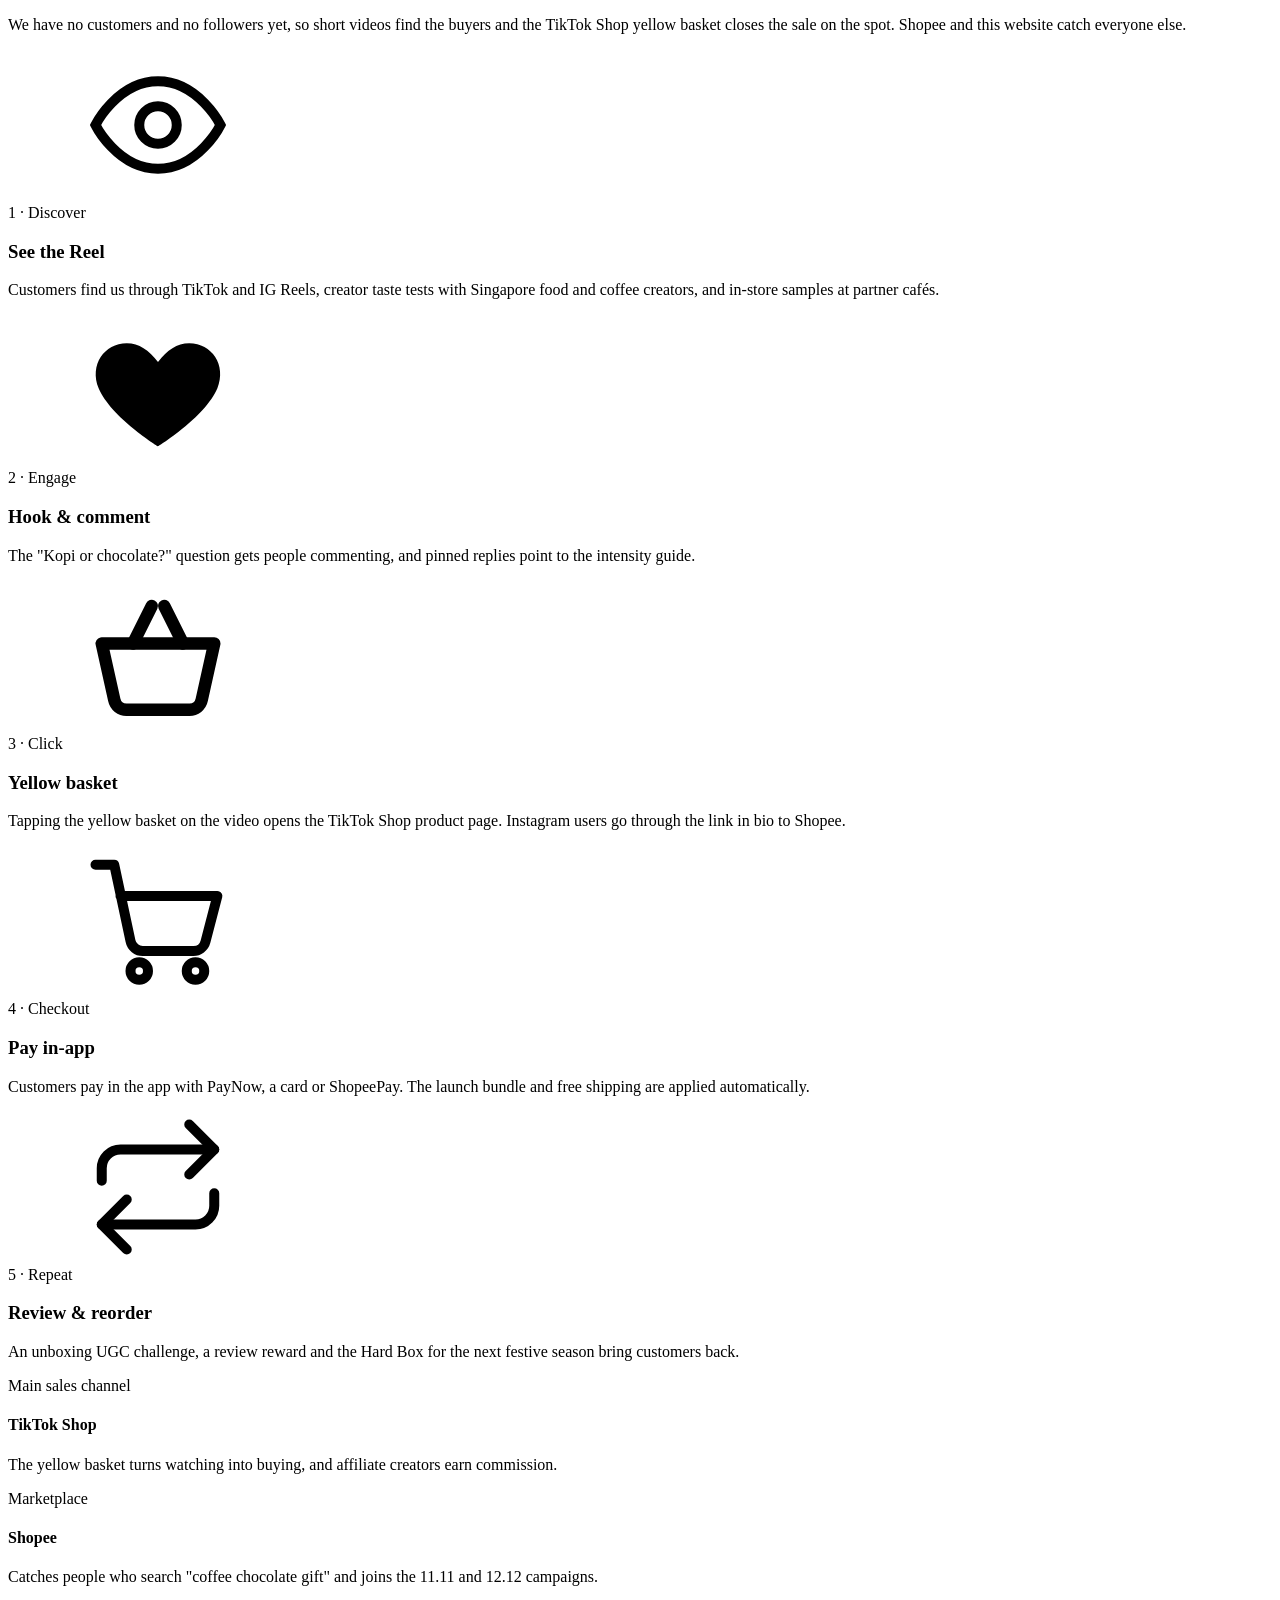
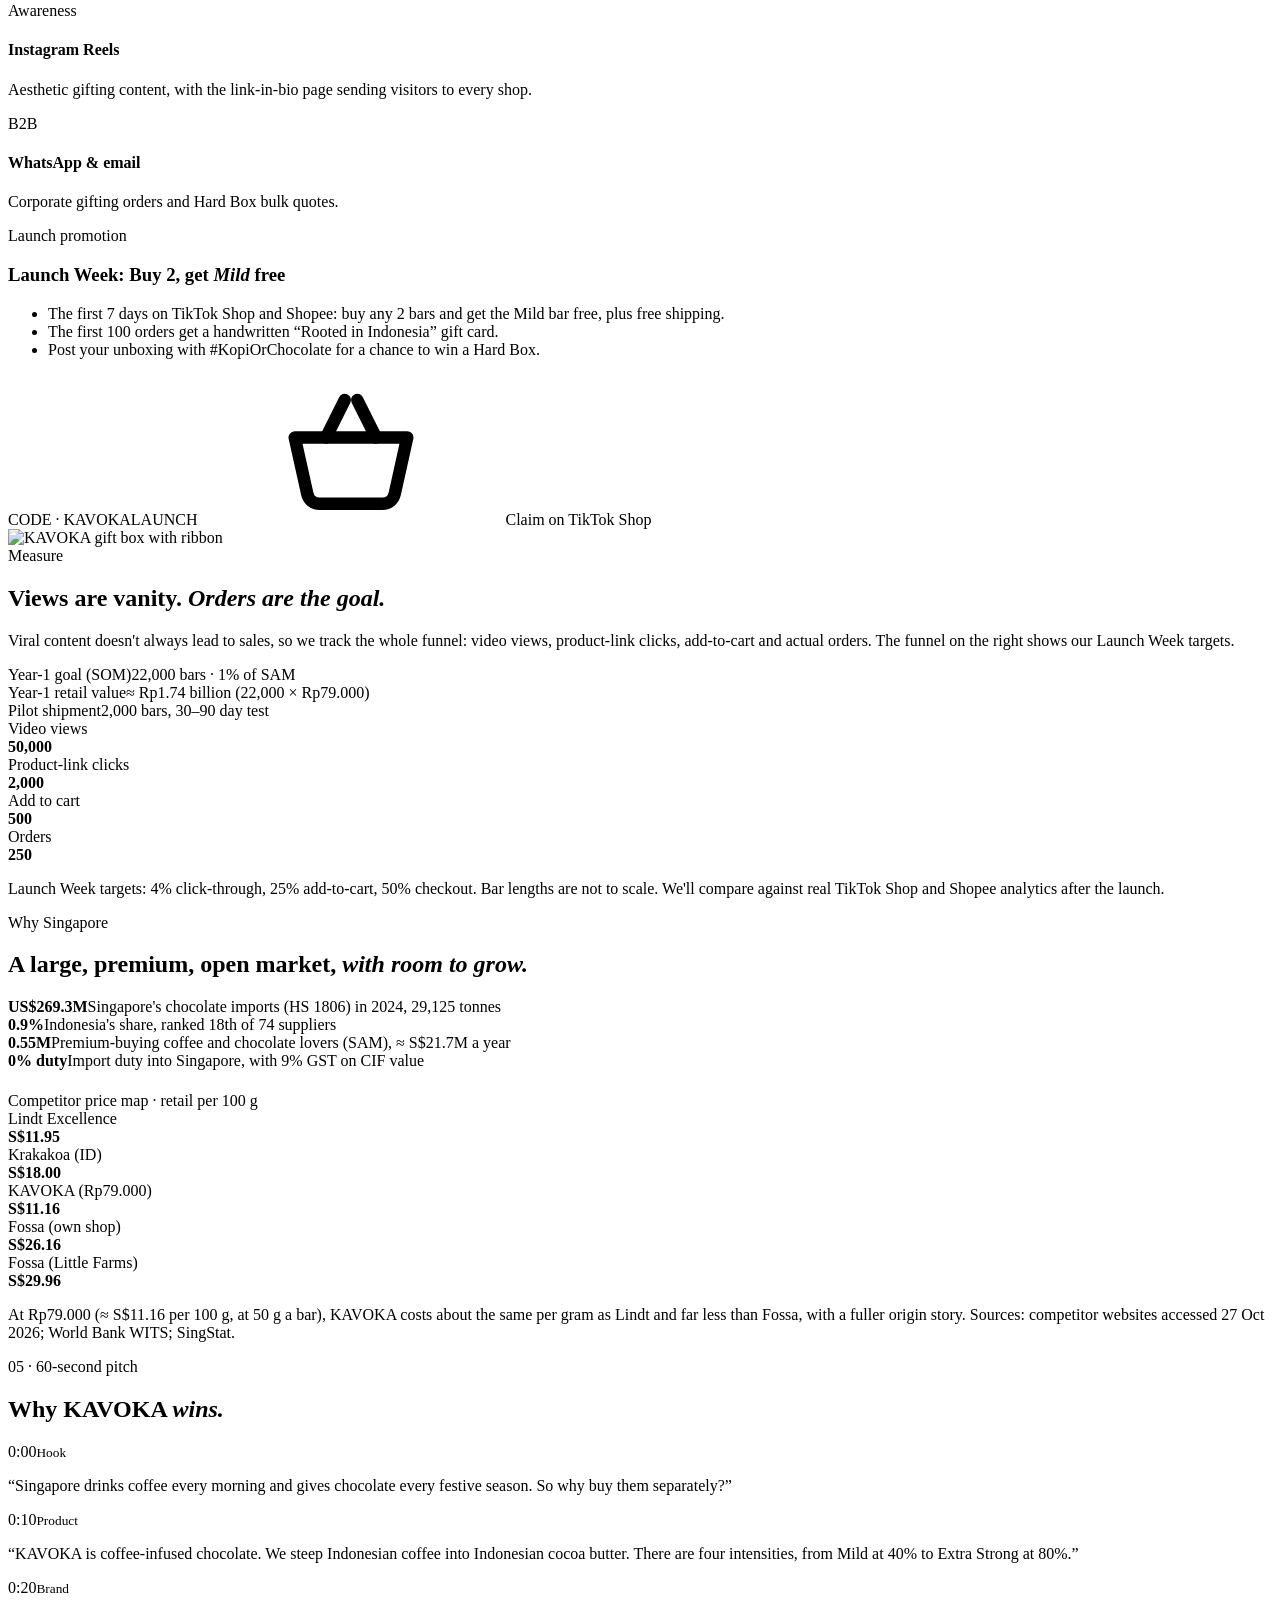
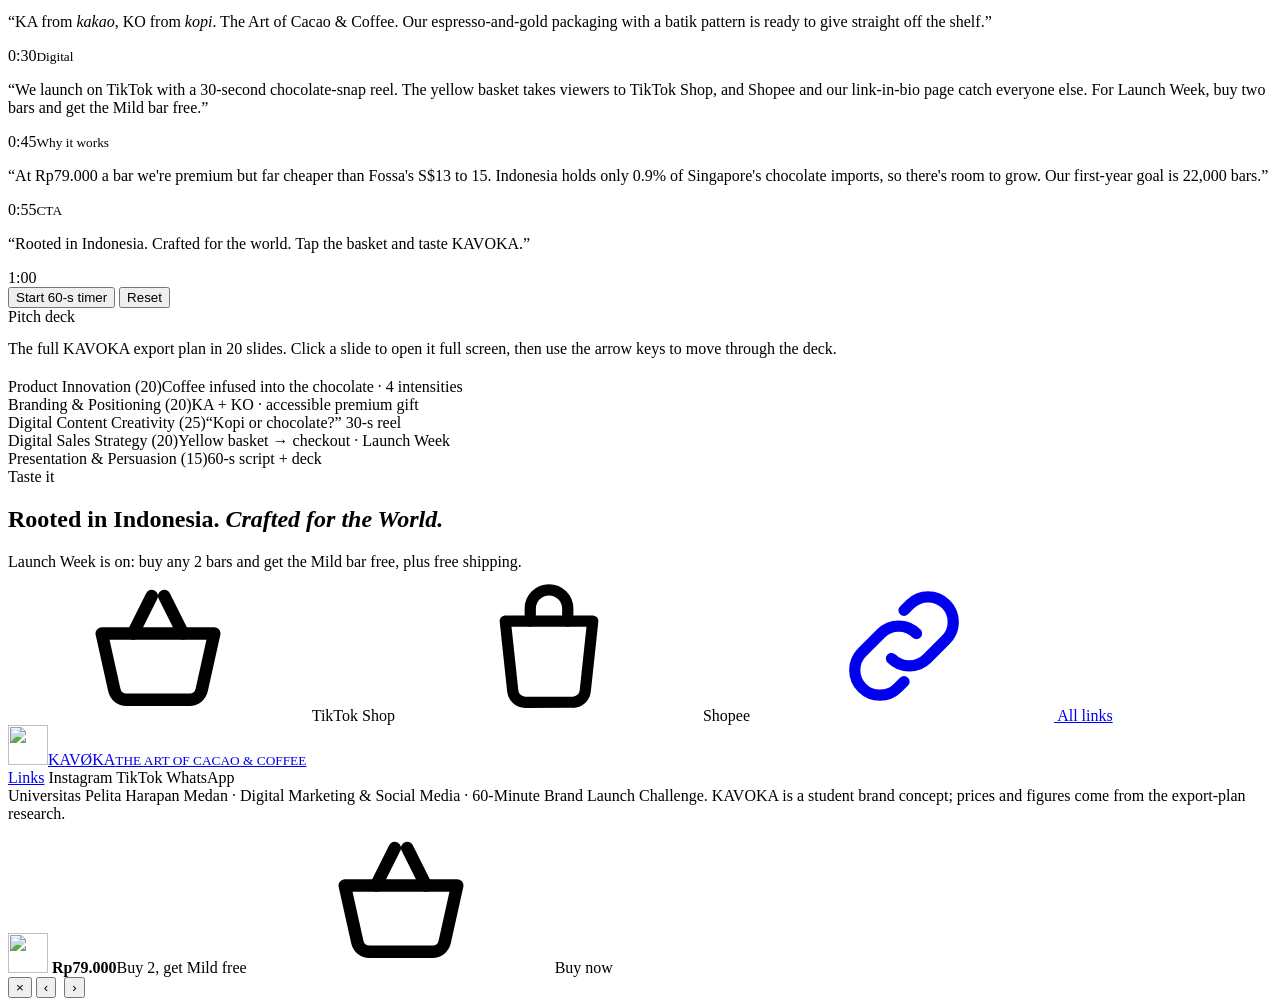
==== commit 8da2c8a1: "Set KAVOKA retail price to Rp79.000 per bar Hero, buy bar, reel, pitch, links page and pricing ladde" ====
--- a/public/index.html
+++ b/public/index.html
@@ -4,7 +4,7 @@
   <meta charset="utf-8" />
   <meta name="viewport" content="width=device-width, initial-scale=1" />
   <title>KAVOKA — The Art of Cacao &amp; Coffee</title>
-  <meta name="description" content="KAVOKA is coffee-infused chocolate made from Indonesian cacao and Indonesian coffee. Four intensities, gift-ready, S$9.90 per 50 g bar." />
+  <meta name="description" content="KAVOKA is coffee-infused chocolate made from Indonesian cacao and Indonesian coffee. Four intensities, gift-ready, Rp79.000 per bar." />
   <meta name="theme-color" content="#2b1e16" />
   <meta property="og:title" content="KAVOKA — The Art of Cacao & Coffee" />
   <meta property="og:description" content="Indonesian cacao. Coffee character. Gift-ready. Coffee-infused chocolate for Singapore." />
@@ -67,14 +67,16 @@
     <section class="hero">
       <img class="hero-bg" src="/img/hero-scene.webp" srcset="/img/hero-scene-900.webp 900w, /img/hero-scene.webp 1760w" sizes="(max-width: 900px) 100vw, 58vw" alt="KAVOKA bars in four intensities with cacao pods and coffee beans" width="1760" height="1800" fetchpriority="high" />
       <div class="hero-shade"></div>
+      <div class="hero-light" aria-hidden="true"></div>
+      <div class="beans" aria-hidden="true"><i style="--x:6%;--d:19s;--s:.9;--delay:-2s"></i><i style="--x:18%;--d:24s;--s:.6;--delay:-11s"></i><i style="--x:29%;--d:21s;--s:1.1;--delay:-6s"></i><i style="--x:38%;--d:27s;--s:.7;--delay:-16s"></i><i style="--x:12%;--d:30s;--s:.5;--delay:-21s"></i><i style="--x:44%;--d:23s;--s:.8;--delay:-9s"></i></div>
       <div class="wrap">
         <div class="hero-copy">
           <span class="eyebrow">The Art of Cacao &amp; Coffee</span>
           <h1>Your coffee and your chocolate, <em>finally in one bar.</em></h1>
-          <p class="lead">Coffee-infused chocolate made from Indonesian cacao and Indonesian coffee, in four intensities. Gift-ready, and priced under S$10.</p>
+          <p class="lead">Coffee-infused chocolate made from Indonesian cacao and Indonesian coffee, in four intensities. Gift-ready, at Rp79.000 a bar.</p>
           <div class="hero-cta">
             <a class="btn btn-gold" data-link="tiktokShop" target="_blank" rel="noopener" data-track="hero_tiktokshop"><svg><use href="#i-basket"/></svg> Shop on TikTok Shop</a>
-            <div class="hero-price"><strong>S$9.90</strong><span>per 50 g bar</span></div>
+            <div class="hero-price"><strong>Rp79.000</strong><span>per bar</span></div>
           </div>
           <p class="hero-alt">Also on <a data-link="shopee" target="_blank" rel="noopener" data-track="hero_shopee">Shopee</a> · <a href="#reel" data-track="hero_reel">watch the 30-s reel</a></p>
         </div>
@@ -111,7 +113,7 @@
             <h3>Coffee lovers want a better chocolate gift</h3>
             <ul>
               <li>Most of Singapore drinks coffee every day, but most chocolate gifts don't taste of coffee or say anything about where they come from.</li>
-              <li>Local craft coffee bars cost S$13–15 for 50 g, which is too much for a first try.</li>
+              <li>Craft coffee chocolate bars cost S$13–15 (about Rp184.000–212.000) for 50 g, which is too much for a first try.</li>
               <li>Supermarket chocolate is cheap but doesn't feel special enough to give.</li>
             </ul>
           </div>
@@ -129,7 +131,7 @@
         <div class="grid-3" style="margin-top:22px">
           <div class="card reveal"><div class="icon-badge"><svg><use href="#i-pod"/></svg></div><h3>Dual Indonesian origin</h3><p>Indonesian cacao (Schoko couverture) and Indonesian coffee in one bar. "Made in Indonesia" is part of the brand, not just a line on the label.</p></div>
           <div class="card reveal"><div class="icon-badge"><svg><use href="#i-gift"/></svg></div><h3>Gift-ready packaging</h3><p>Espresso-and-gold design with a batik motif. Comes as a single bar or a 5-bar Hard Box for festive and corporate gifts.</p></div>
-          <div class="card reveal"><div class="icon-badge"><svg><use href="#i-tag"/></svg></div><h3>Under S$10</h3><p>S$9.90 against Fossa's S$13–15. It's an affordable premium chocolate, so trying it for the first time is easy.</p></div>
+          <div class="card reveal"><div class="icon-badge"><svg><use href="#i-tag"/></svg></div><h3>Rp79.000 a bar</h3><p>Craft coffee bars like Fossa cost S$13–15 (about Rp184.000–212.000). KAVOKA is an affordable premium chocolate, so trying it for the first time is easy.</p></div>
         </div>
 
         <div class="card reveal target-card" style="margin-top:22px">
@@ -153,7 +155,7 @@
           <div class="traits">
             <span>Warm</span><span>Crafted</span><span>Proudly Indonesian</span><span>Refined, not stiff</span><span>Generous</span>
           </div>
-          <p class="positioning">“For coffee lovers in Singapore who want a gift with a story, KAVOKA is the accessible premium chocolate that blends Indonesian cacao and coffee in one gift-ready bar, for under S$10.”</p>
+          <p class="positioning">“For coffee lovers in Singapore who want a gift with a story, KAVOKA is the accessible premium chocolate that blends Indonesian cacao and coffee in one gift-ready bar, for Rp79.000.”</p>
           <div class="swatches">
             <div class="swatch"><i style="background:#2B1E16"></i>Espresso Brown<code>#2B1E16</code></div>
             <div class="swatch"><i style="background:#D4AF7C"></i>Antique Gold<code>#D4AF7C</code></div>
@@ -180,7 +182,7 @@
           <h2>Pick your <em>intensity.</em></h2>
           <p class="lead">Same Indonesian coffee in every bar, at four cacao levels. Choose it the way you'd order your kopi.</p>
         </div>
-        <figure class="pack-hero reveal"><img src="/img/pack-lineup.webp" alt="KAVOKA packaging: Extra Strong, Strong, Balanced and Mild bars" width="1536" height="492" loading="lazy" /></figure>
+        <figure class="pack-hero reveal"><img data-parallax="0.05" src="/img/pack-lineup.webp" alt="KAVOKA packaging: Extra Strong, Strong, Balanced and Mild bars" width="1536" height="492" loading="lazy" /></figure>
         <div class="bars">
           <article class="bar xs reveal"><span class="lvl">Extra Strong</span><h3>Dark · 80%</h3><div class="pct">80<small>% CACAO</small></div><p>Intense cacao with bold Indonesian coffee notes. For double-espresso people.</p><div class="meter"><i style="width:100%"></i></div></article>
           <article class="bar st reveal"><span class="lvl">Strong</span><h3>Dark · 70%</h3><div class="pct">70<small>% CACAO</small></div><p>Rich cacao with a distinctive coffee aroma. The everyday dark bar.</p><div class="meter"><i style="width:78%"></i></div></article>
@@ -195,19 +197,19 @@
               <span class="eyebrow">Gift set</span>
               <h3 style="font-size:1.6rem;margin:8px 0 6px">Hard Box · 5 bars</h3>
               <p style="margin:0 0 10px;opacity:.75">A collection of all the intensities in a hard box with a ribbon and seal. Made for Chinese New Year, Hari Raya, Deepavali, Christmas and corporate gifts.</p>
-              <div class="price">S$44.90</div>
+              <div class="price">Rp359.000</div>
             </div>
           </div>
           <div class="card reveal">
-            <span class="eyebrow">Pricing (per 50 g bar)</span>
+            <span class="eyebrow">Pricing (per bar)</span>
             <ul class="pricing-ladder" style="margin-top:12px">
-              <li><span>COGS</span><b>S$1.03</b></li>
-              <li><span>Export price (FOB Belawan)</span><b>S$3.50</b></li>
-              <li><span>Importer landed cost (LCL)</span><b>S$3.90</b></li>
-              <li><span>Distributor price to retailer</span><b>S$4.59</b></li>
-              <li class="hl"><span>Retail price (RRP, incl. 9% GST)</span><b>S$9.90</b></li>
+              <li><span>COGS</span><b>Rp14.625</b></li>
+              <li><span>Export price (FOB Belawan)</span><b>Rp49.561</b></li>
+              <li><span>Importer landed cost (LCL)</span><b>Rp55.190</b></li>
+              <li><span>Distributor price to retailer</span><b>Rp64.930</b></li>
+              <li class="hl"><span>Retail price (one bar)</span><b>Rp79.000</b></li>
             </ul>
-            <p class="note">Value-based pricing: a 35% cost-plus mark-up would land below Lindt per gram, so KAVOKA is priced as a premium bar while staying under S$10.</p>
+            <p class="note">One bar sells for Rp79.000. Cost and channel prices come from the export plan (Bank Indonesia rate, 27 Oct 2026).</p>
           </div>
         </div>
       </div>
@@ -319,7 +321,7 @@
               <a class="btn btn-gold" data-link="tiktokShop" target="_blank" rel="noopener" data-track="launch_shop"><svg><use href="#i-basket"/></svg> Claim on TikTok Shop</a>
             </div>
           </div>
-          <img src="/img/gift-set.webp" alt="KAVOKA gift box with ribbon" loading="lazy" width="1100" height="513" />
+          <img data-parallax="0.06" src="/img/gift-set.webp" alt="KAVOKA gift box with ribbon" loading="lazy" width="1100" height="513" />
         </div>
       </div>
     </section>
@@ -333,7 +335,7 @@
           <p class="lead">Viral content doesn't always lead to sales, so we track the whole funnel: video views, product-link clicks, add-to-cart and actual orders. The funnel on the right shows our Launch Week targets.</p>
           <div class="scorecard">
             <div><span>Year-1 goal (SOM)</span><span>22,000 bars · 1% of SAM</span></div>
-            <div><span>Year-1 retail value</span><span>≈ S$217K</span></div>
+            <div><span>Year-1 retail value</span><span>≈ Rp1.74 billion (22,000 × Rp79.000)</span></div>
             <div><span>Pilot shipment</span><span>2,000 bars, 30–90 day test</span></div>
           </div>
         </div>
@@ -367,11 +369,11 @@
           <div class="pricemap" id="pricemap">
             <div class="pm-row"><span>Lindt Excellence</span><div class="track"><div class="fill" data-w="39.9"></div></div><b>S$11.95</b></div>
             <div class="pm-row"><span>Krakakoa (ID)</span><div class="track"><div class="fill" data-w="60.1"></div></div><b>S$18.00</b></div>
-            <div class="pm-row us"><span>KAVOKA</span><div class="track"><div class="fill" data-w="66.1"></div></div><b>S$19.80</b></div>
+            <div class="pm-row us"><span>KAVOKA (Rp79.000)</span><div class="track"><div class="fill" data-w="37.2"></div></div><b>S$11.16</b></div>
             <div class="pm-row"><span>Fossa (own shop)</span><div class="track"><div class="fill" data-w="87.3"></div></div><b>S$26.16</b></div>
             <div class="pm-row"><span>Fossa (Little Farms)</span><div class="track"><div class="fill" data-w="100"></div></div><b>S$29.96</b></div>
           </div>
-          <p class="note">KAVOKA sits in the middle: more premium than Lindt and cheaper than Fossa. Sources: competitor websites accessed 27 Oct 2026; World Bank WITS; SingStat.</p>
+          <p class="note">At Rp79.000 (≈ S$11.16 per 100 g, at 50 g a bar), KAVOKA costs about the same per gram as Lindt and far less than Fossa, with a fuller origin story. Sources: competitor websites accessed 27 Oct 2026; World Bank WITS; SingStat.</p>
         </div>
       </div>
     </section>
@@ -387,7 +389,7 @@
             <div class="beat"><div class="t">0:10<small>Product</small></div><p>“KAVOKA is coffee-infused chocolate. We steep Indonesian coffee into Indonesian cocoa butter. There are four intensities, from Mild at 40% to Extra Strong at 80%.”</p></div>
             <div class="beat"><div class="t">0:20<small>Brand</small></div><p>“KA from <i>kakao</i>, KO from <i>kopi</i>. The Art of Cacao &amp; Coffee. Our espresso-and-gold packaging with a batik pattern is ready to give straight off the shelf.”</p></div>
             <div class="beat"><div class="t">0:30<small>Digital</small></div><p>“We launch on TikTok with a 30-second chocolate-snap reel. The yellow basket takes viewers to TikTok Shop, and Shopee and our link-in-bio page catch everyone else. For Launch Week, buy two bars and get the Mild bar free.”</p></div>
-            <div class="beat"><div class="t">0:45<small>Why it works</small></div><p>“At S$9.90 we're premium but cheaper than Fossa's S$13 to 15. Indonesia holds only 0.9% of Singapore's chocolate imports, so there's room to grow. Our first-year goal is 22,000 bars.”</p></div>
+            <div class="beat"><div class="t">0:45<small>Why it works</small></div><p>“At Rp79.000 a bar we're premium but far cheaper than Fossa's S$13 to 15. Indonesia holds only 0.9% of Singapore's chocolate imports, so there's room to grow. Our first-year goal is 22,000 bars.”</p></div>
             <div class="beat"><div class="t">0:55<small>CTA</small></div><p>“Rooted in Indonesia. Crafted for the world. Tap the basket and taste KAVOKA.”</p></div>
           </div>
           <div class="timer">
@@ -441,7 +443,7 @@
 
   <div class="buybar" id="buybar" aria-hidden="true">
     <img src="/img/emblem.webp" alt="" width="40" height="40" />
-    <span><b>S$9.90</b>Buy 2, get Mild free</span>
+    <span><b>Rp79.000</b>Buy 2, get Mild free</span>
     <a class="btn btn-gold" data-link="tiktokShop" target="_blank" rel="noopener" data-track="buybar_shop" tabindex="-1"><svg><use href="#i-basket"/></svg> Buy now</a>
   </div>
 
@@ -455,6 +457,7 @@
 
   <script src="/assets/links.js"></script>
   <script src="/assets/main.js"></script>
+  <script src="/assets/motion.js"></script>
   <script defer src="/_vercel/insights/script.js"></script>
 </body>
 </html>
